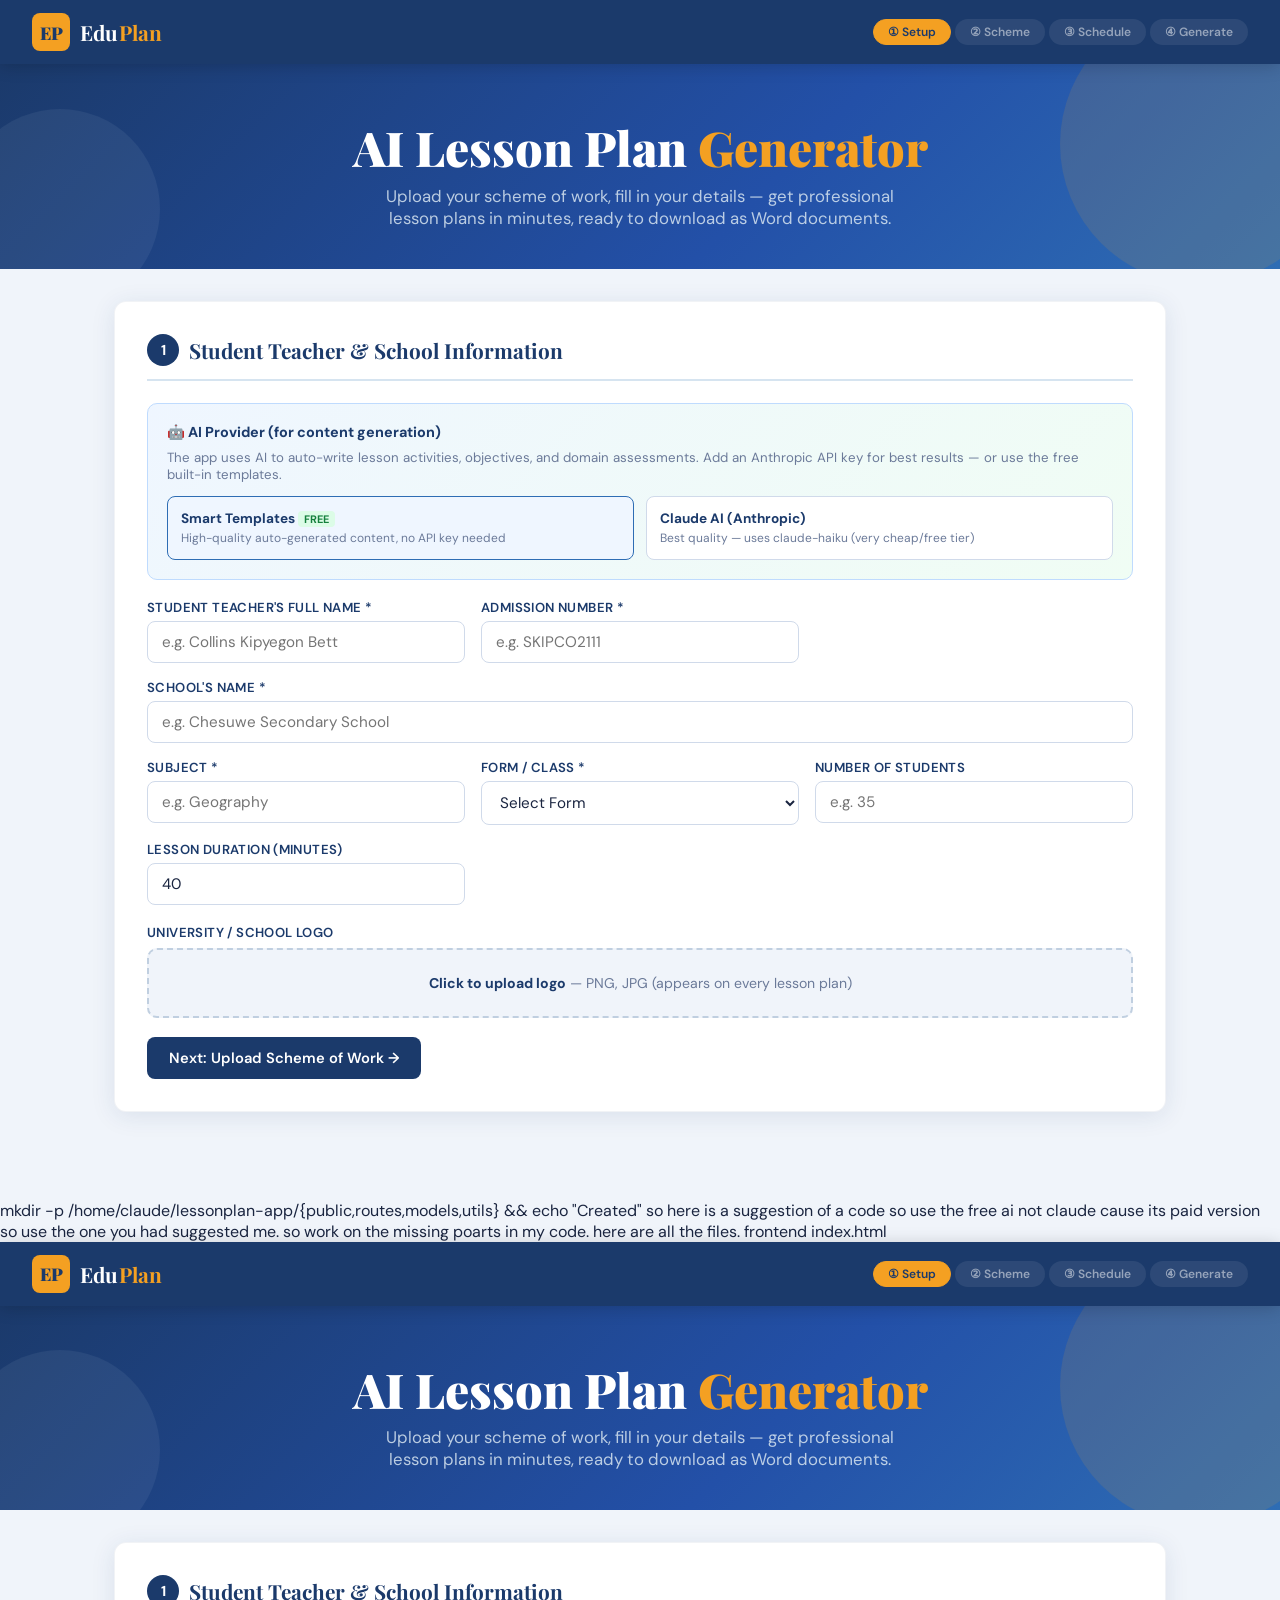
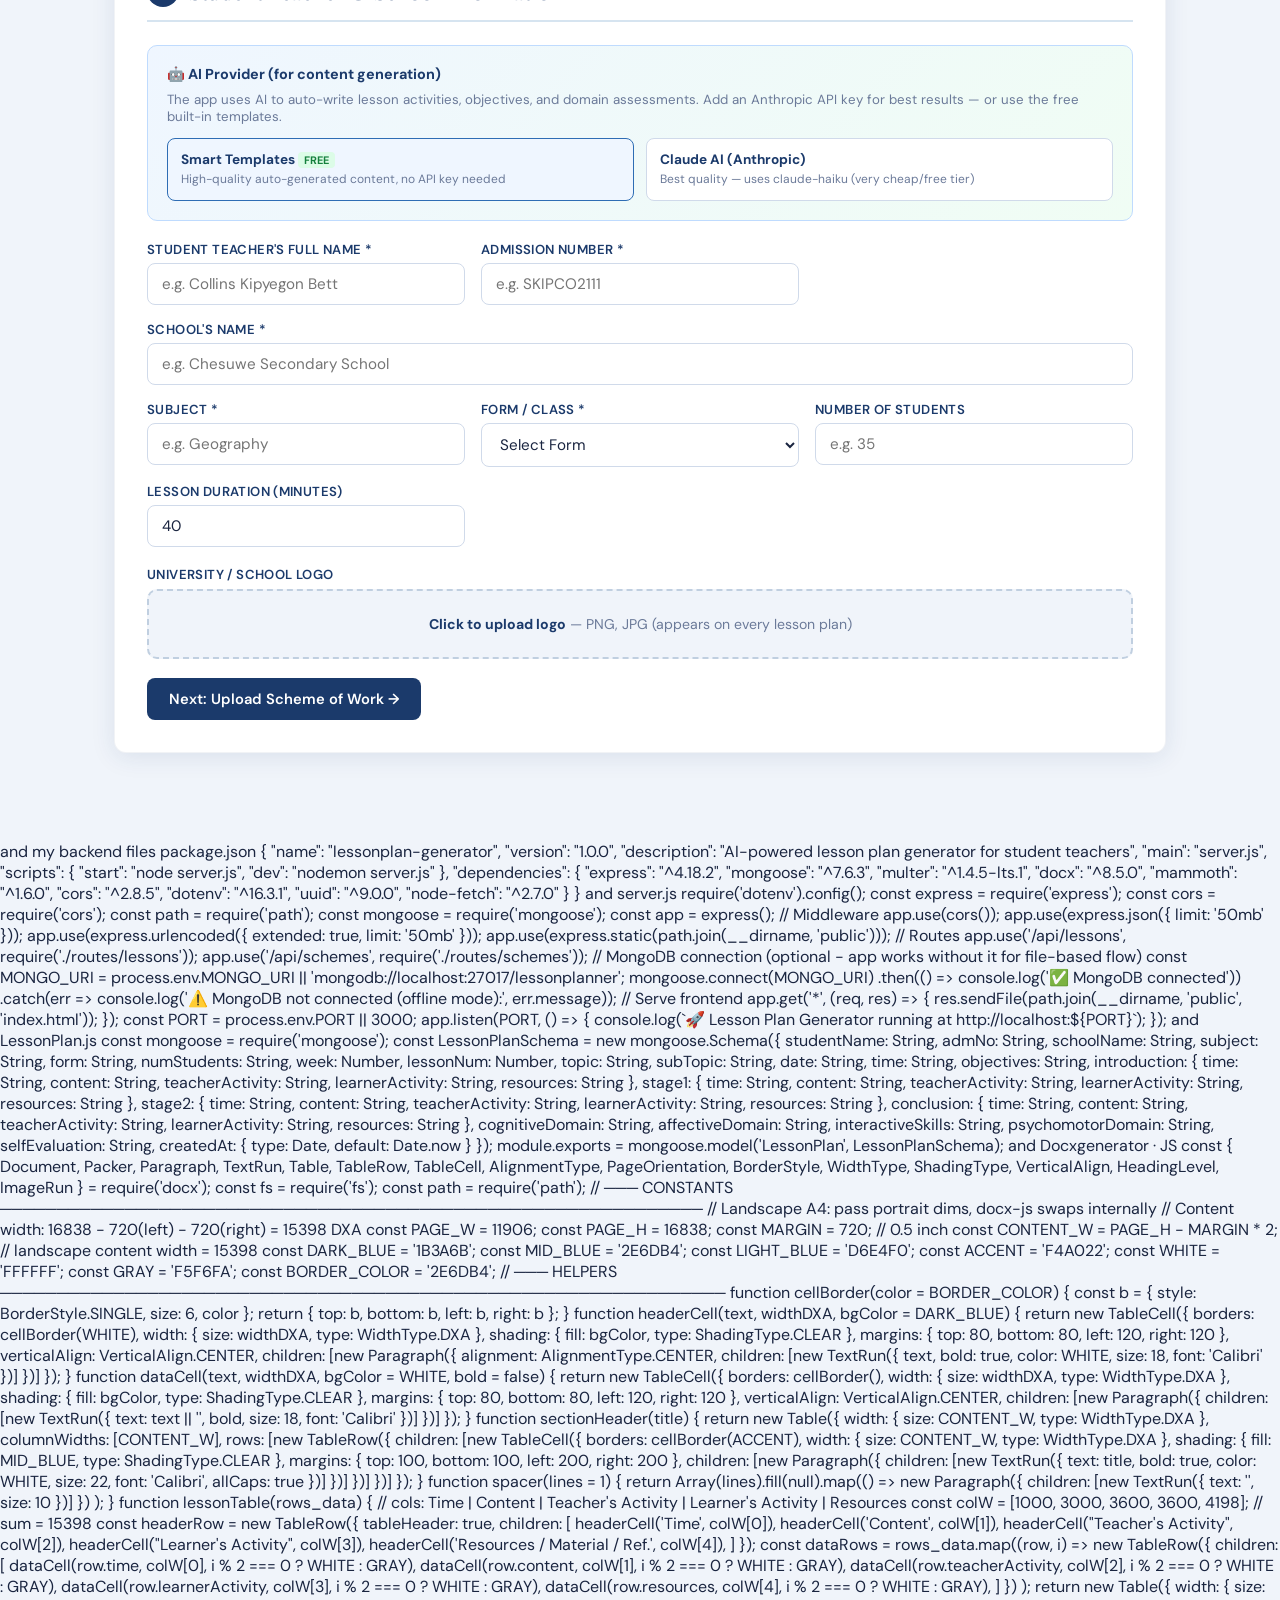
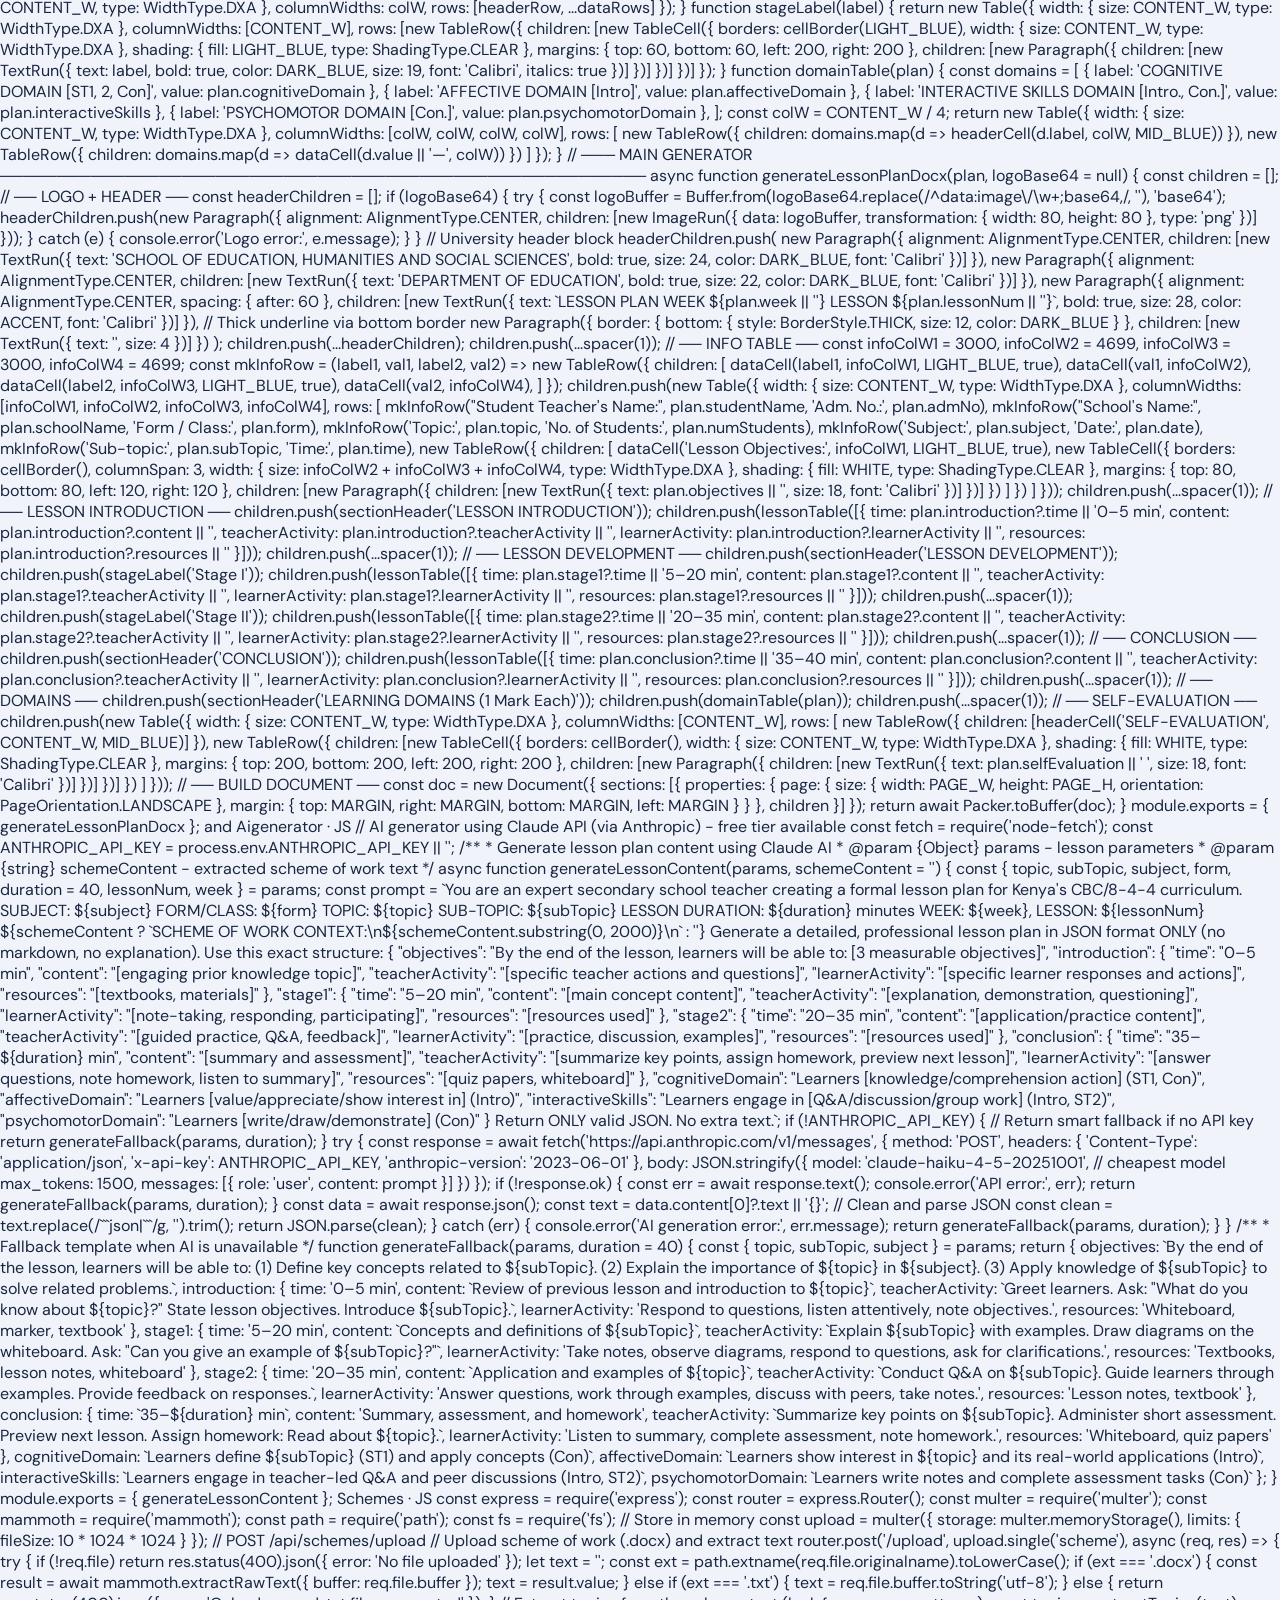
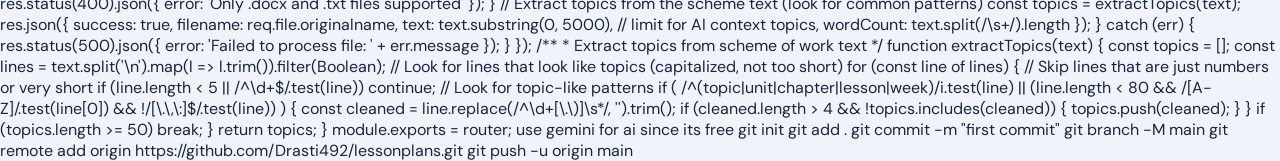
==== trash.html @ 1dc03d54 "first commit" ====
<!DOCTYPE html>
<html lang="en">
<head>
  <meta charset="UTF-8" />
  <meta name="viewport" content="width=device-width, initial-scale=1.0" />
  <title>EduPlan — Lesson Plan Generator</title>
  <link rel="preconnect" href="https://fonts.googleapis.com" />
  <link href="https://fonts.googleapis.com/css2?family=Playfair+Display:wght@700;900&family=DM+Sans:wght@300;400;500;600&display=swap" rel="stylesheet" />
  <style>
    :root {
      --navy: #1B3A6B;
      --blue: #2E6DB4;
      --gold: #F4A022;
      --light: #D6E4F0;
      --bg: #F0F4FA;
      --white: #FFFFFF;
      --text: #1a2540;
      --muted: #6b7a99;
      --success: #16a34a;
      --danger: #dc2626;
      --radius: 12px;
      --shadow: 0 4px 24px rgba(27,58,107,0.10);
    }

    * { margin: 0; padding: 0; box-sizing: border-box; }

    body {
      font-family: 'DM Sans', sans-serif;
      background: var(--bg);
      color: var(--text);
      min-height: 100vh;
    }

    /* ── TOP NAV ── */
    nav {
      background: var(--navy);
      padding: 0 2rem;
      display: flex;
      align-items: center;
      justify-content: space-between;
      height: 64px;
      position: sticky;
      top: 0;
      z-index: 100;
      box-shadow: 0 2px 16px rgba(0,0,0,0.18);
    }
    .nav-brand {
      display: flex;
      align-items: center;
      gap: 10px;
      text-decoration: none;
    }
    .nav-logo {
      width: 38px;
      height: 38px;
      background: var(--gold);
      border-radius: 8px;
      display: flex;
      align-items: center;
      justify-content: center;
      font-family: 'Playfair Display', serif;
      font-weight: 900;
      font-size: 1.1rem;
      color: var(--navy);
    }
    .nav-title {
      font-family: 'Playfair Display', serif;
      font-size: 1.3rem;
      font-weight: 700;
      color: var(--white);
      letter-spacing: 0.01em;
    }
    .nav-title span { color: var(--gold); }
    .nav-steps {
      display: flex;
      gap: 4px;
    }
    .step-pill {
      padding: 4px 14px;
      border-radius: 20px;
      font-size: 0.75rem;
      font-weight: 600;
      background: rgba(255,255,255,0.08);
      color: rgba(255,255,255,0.5);
      cursor: pointer;
      transition: all .2s;
      border: 1.5px solid transparent;
    }
    .step-pill.active { background: var(--gold); color: var(--navy); border-color: var(--gold); }
    .step-pill.done { background: rgba(46,109,180,0.3); color: var(--light); border-color: var(--blue); }

    /* ── HERO ── */
    .hero {
      background: linear-gradient(135deg, var(--navy) 0%, #2350a8 60%, var(--blue) 100%);
      padding: 3.5rem 2rem 2.5rem;
      text-align: center;
      position: relative;
      overflow: hidden;
    }
    .hero::before {
      content: '';
      position: absolute;
      top: -60px; right: -60px;
      width: 280px; height: 280px;
      border-radius: 50%;
      background: rgba(244,160,34,0.12);
    }
    .hero::after {
      content: '';
      position: absolute;
      bottom: -40px; left: -40px;
      width: 200px; height: 200px;
      border-radius: 50%;
      background: rgba(214,228,240,0.07);
    }
    .hero h1 {
      font-family: 'Playfair Display', serif;
      font-size: clamp(2rem, 4vw, 3rem);
      font-weight: 900;
      color: var(--white);
      line-height: 1.15;
      margin-bottom: .6rem;
    }
    .hero h1 span { color: var(--gold); }
    .hero p {
      color: var(--light);
      font-size: 1.05rem;
      max-width: 560px;
      margin: 0 auto;
      opacity: .85;
    }

    /* ── MAIN LAYOUT ── */
    .container {
      max-width: 1100px;
      margin: 0 auto;
      padding: 2rem 1.5rem 4rem;
    }

    /* ── PANELS / STEPS ── */
    .panel {
      background: var(--white);
      border-radius: var(--radius);
      box-shadow: var(--shadow);
      padding: 2rem;
      margin-bottom: 1.5rem;
      border: 1.5px solid rgba(27,58,107,0.06);
      display: none;
    }
    .panel.active { display: block; }

    .panel-title {
      font-family: 'Playfair Display', serif;
      font-size: 1.3rem;
      font-weight: 700;
      color: var(--navy);
      margin-bottom: 1.4rem;
      padding-bottom: 0.8rem;
      border-bottom: 2px solid var(--light);
      display: flex;
      align-items: center;
      gap: 10px;
    }
    .panel-title .num {
      width: 32px; height: 32px;
      background: var(--navy);
      color: var(--white);
      border-radius: 50%;
      display: flex;
      align-items: center;
      justify-content: center;
      font-size: .9rem;
      font-family: 'DM Sans', sans-serif;
      font-weight: 700;
      flex-shrink: 0;
    }

    /* ── FORM GRID ── */
    .form-grid { display: grid; grid-template-columns: repeat(auto-fit, minmax(240px, 1fr)); gap: 1rem; }
    .form-group { display: flex; flex-direction: column; gap: 5px; }
    .form-group.full { grid-column: 1 / -1; }
    label { font-size: .82rem; font-weight: 600; color: var(--navy); letter-spacing: .03em; text-transform: uppercase; }
    input, select, textarea {
      padding: 10px 14px;
      border: 1.5px solid #d0daea;
      border-radius: 8px;
      font-family: 'DM Sans', sans-serif;
      font-size: .95rem;
      color: var(--text);
      background: var(--white);
      transition: border-color .18s, box-shadow .18s;
      outline: none;
    }
    input:focus, select:focus, textarea:focus {
      border-color: var(--blue);
      box-shadow: 0 0 0 3px rgba(46,109,180,0.13);
    }
    textarea { resize: vertical; min-height: 80px; }
    .hint { font-size: .77rem; color: var(--muted); margin-top: 2px; }

    /* ── LOGO UPLOAD ── */
    .logo-upload {
      border: 2px dashed #c0cfe0;
      border-radius: 10px;
      padding: 1.5rem;
      text-align: center;
      cursor: pointer;
      transition: all .2s;
      background: var(--bg);
    }
    .logo-upload:hover { border-color: var(--blue); background: #e8f0fb; }
    .logo-upload input { display: none; }
    .logo-preview {
      max-height: 80px;
      max-width: 200px;
      object-fit: contain;
      display: none;
      margin: 0 auto .5rem;
      border-radius: 6px;
    }
    .logo-upload p { color: var(--muted); font-size: .88rem; }
    .logo-upload strong { color: var(--navy); }

    /* ── SCHEME UPLOAD ── */
    .scheme-zone {
      border: 2px dashed #c0cfe0;
      border-radius: 10px;
      padding: 2rem;
      text-align: center;
      cursor: pointer;
      transition: all .2s;
      background: var(--bg);
      margin-bottom: 1rem;
    }
    .scheme-zone:hover, .scheme-zone.dragover { border-color: var(--blue); background: #e8f0fb; }
    .scheme-zone input { display: none; }
    .scheme-icon { font-size: 2.5rem; margin-bottom: .5rem; }
    .scheme-info {
      background: rgba(46,109,180,.07);
      border-radius: 8px;
      padding: 1rem;
      font-size: .85rem;
      color: var(--navy);
      margin-top: .8rem;
      display: none;
    }
    .scheme-info.show { display: block; }

    /* ── TOPIC ROWS ── */
    #topics-container { display: flex; flex-direction: column; gap: .6rem; margin-top: .8rem; }
    .topic-row {
      display: grid;
      grid-template-columns: 40px 1fr 1fr auto;
      gap: .6rem;
      align-items: center;
    }
    .week-badge {
      background: var(--navy);
      color: var(--white);
      border-radius: 6px;
      font-size: .75rem;
      font-weight: 700;
      padding: 4px 6px;
      text-align: center;
    }
    .remove-btn {
      background: none;
      border: none;
      color: var(--danger);
      cursor: pointer;
      font-size: 1.1rem;
      padding: 4px 8px;
      border-radius: 6px;
      transition: background .15s;
    }
    .remove-btn:hover { background: #fee2e2; }

    /* ── BUTTONS ── */
    .btn {
      display: inline-flex;
      align-items: center;
      gap: 8px;
      padding: 11px 22px;
      border-radius: 8px;
      font-family: 'DM Sans', sans-serif;
      font-weight: 600;
      font-size: .92rem;
      cursor: pointer;
      border: none;
      transition: all .18s;
      text-decoration: none;
    }
    .btn-primary {
      background: var(--navy);
      color: var(--white);
    }
    .btn-primary:hover { background: #14305a; transform: translateY(-1px); box-shadow: 0 4px 14px rgba(27,58,107,.25); }
    .btn-gold {
      background: var(--gold);
      color: var(--navy);
    }
    .btn-gold:hover { background: #e08e0a; transform: translateY(-1px); }
    .btn-outline {
      background: transparent;
      color: var(--navy);
      border: 1.5px solid var(--navy);
    }
    .btn-outline:hover { background: var(--light); }
    .btn-sm { padding: 7px 14px; font-size: .82rem; }
    .btn-group { display: flex; gap: .7rem; flex-wrap: wrap; margin-top: 1.2rem; }
    .btn:disabled { opacity: .5; cursor: not-allowed; transform: none !important; }

    /* ── PROGRESS / STATUS ── */
    .status-bar {
      background: var(--light);
      border-radius: 8px;
      padding: 1rem 1.2rem;
      margin: 1rem 0;
      display: none;
      align-items: center;
      gap: 12px;
    }
    .status-bar.show { display: flex; }
    .spinner {
      width: 22px; height: 22px;
      border: 3px solid rgba(27,58,107,.2);
      border-top-color: var(--navy);
      border-radius: 50%;
      animation: spin .7s linear infinite;
    }
    @keyframes spin { to { transform: rotate(360deg); } }
    .status-text { font-size: .9rem; color: var(--navy); font-weight: 500; }
    .progress-bar {
      height: 4px;
      background: #d0daea;
      border-radius: 2px;
      overflow: hidden;
      margin-top: 6px;
    }
    .progress-fill {
      height: 100%;
      background: linear-gradient(90deg, var(--blue), var(--gold));
      border-radius: 2px;
      transition: width .3s ease;
      width: 0%;
    }

    /* ── PLAN CARDS ── */
    #plans-grid {
      display: grid;
      grid-template-columns: repeat(auto-fill, minmax(300px, 1fr));
      gap: 1.2rem;
      margin-top: 1.5rem;
    }
    .plan-card {
      background: var(--white);
      border-radius: var(--radius);
      border: 1.5px solid #dbe6f5;
      padding: 1.3rem;
      box-shadow: 0 2px 12px rgba(27,58,107,.07);
      transition: all .2s;
      animation: fadeUp .4s ease forwards;
    }
    @keyframes fadeUp {
      from { opacity: 0; transform: translateY(12px); }
      to { opacity: 1; transform: translateY(0); }
    }
    .plan-card:hover { box-shadow: 0 6px 24px rgba(27,58,107,.13); transform: translateY(-2px); }
    .plan-card-header {
      display: flex;
      align-items: center;
      gap: 10px;
      margin-bottom: .8rem;
    }
    .plan-badge {
      background: var(--navy);
      color: var(--white);
      border-radius: 6px;
      padding: 4px 10px;
      font-size: .72rem;
      font-weight: 700;
      white-space: nowrap;
    }
    .plan-topic { font-weight: 600; font-size: .95rem; color: var(--navy); flex: 1; }
    .plan-meta { font-size: .8rem; color: var(--muted); margin-bottom: .8rem; line-height: 1.6; }
    .plan-actions { display: flex; gap: .5rem; }
    .card-preview {
      font-size: .78rem;
      color: var(--muted);
      background: var(--bg);
      border-radius: 6px;
      padding: .6rem .8rem;
      margin-bottom: .8rem;
      line-height: 1.5;
      border-left: 3px solid var(--blue);
    }

    /* ── EDIT MODAL ── */
    .modal-overlay {
      position: fixed;
      inset: 0;
      background: rgba(0,0,0,0.45);
      z-index: 1000;
      display: none;
      align-items: center;
      justify-content: center;
      padding: 1rem;
    }
    .modal-overlay.show { display: flex; }
    .modal {
      background: var(--white);
      border-radius: 16px;
      padding: 2rem;
      width: 100%;
      max-width: 750px;
      max-height: 90vh;
      overflow-y: auto;
      box-shadow: 0 20px 60px rgba(0,0,0,.2);
    }
    .modal-header {
      display: flex;
      justify-content: space-between;
      align-items: center;
      margin-bottom: 1.5rem;
    }
    .modal-title {
      font-family: 'Playfair Display', serif;
      font-size: 1.2rem;
      color: var(--navy);
      font-weight: 700;
    }
    .modal-close {
      background: none;
      border: none;
      font-size: 1.4rem;
      cursor: pointer;
      color: var(--muted);
      padding: 4px 8px;
      border-radius: 6px;
    }
    .modal-close:hover { background: var(--bg); color: var(--text); }

    /* ── SECTION BLOCK in modal ── */
    .section-block {
      background: var(--bg);
      border-radius: 10px;
      padding: 1rem;
      margin-bottom: 1rem;
      border-left: 4px solid var(--blue);
    }
    .section-block h4 {
      font-size: .82rem;
      font-weight: 700;
      color: var(--navy);
      text-transform: uppercase;
      letter-spacing: .05em;
      margin-bottom: .8rem;
    }

    /* ── ALERT ── */
    .alert {
      padding: .85rem 1.2rem;
      border-radius: 8px;
      font-size: .88rem;
      margin-bottom: 1rem;
      display: flex;
      gap: 10px;
      align-items: flex-start;
    }
    .alert-info { background: #eff6ff; color: #1e40af; border: 1px solid #bfdbfe; }
    .alert-success { background: #f0fdf4; color: #15803d; border: 1px solid #bbf7d0; }
    .alert-warn { background: #fffbeb; color: #92400e; border: 1px solid #fde68a; }

    /* ── TABS ── */
    .week-tabs { display: flex; gap: 6px; flex-wrap: wrap; margin-bottom: 1rem; }
    .week-tab {
      padding: 5px 14px;
      border-radius: 20px;
      font-size: .8rem;
      font-weight: 600;
      cursor: pointer;
      border: 1.5px solid #d0daea;
      background: var(--white);
      color: var(--muted);
      transition: all .15s;
    }
    .week-tab.active { background: var(--navy); color: var(--white); border-color: var(--navy); }

    /* ── API KEY SECTION ── */
    .api-section {
      background: linear-gradient(135deg, #eff6ff, #f0fdf4);
      border: 1.5px solid #bfdbfe;
      border-radius: 10px;
      padding: 1.2rem;
      margin-bottom: 1.2rem;
    }
    .api-section h4 { font-size: .9rem; font-weight: 700; color: var(--navy); margin-bottom: .5rem; }
    .api-options { display: flex; gap: .8rem; flex-wrap: wrap; margin-top: .8rem; }
    .api-opt {
      flex: 1;
      min-width: 200px;
      padding: .8rem;
      border-radius: 8px;
      border: 1.5px solid #d0daea;
      background: var(--white);
      cursor: pointer;
      transition: all .15s;
    }
    .api-opt:hover, .api-opt.selected { border-color: var(--blue); background: #eff6ff; }
    .api-opt h5 { font-size: .85rem; font-weight: 700; color: var(--navy); margin-bottom: 3px; }
    .api-opt p { font-size: .75rem; color: var(--muted); }
    .free-badge { background: #dcfce7; color: #15803d; border-radius: 4px; padding: 1px 6px; font-size: .68rem; font-weight: 700; }

    @media (max-width: 600px) {
      .topic-row { grid-template-columns: 36px 1fr; }
      .topic-row input:last-of-type { grid-column: 1 / -1; }
    }
  </style>
</head>
<body>

<!-- NAV -->
<nav>
  <a class="nav-brand" href="#">
    <div class="nav-logo">EP</div>
    <span class="nav-title">Edu<span>Plan</span></span>
  </a>
  <div class="nav-steps">
    <div class="step-pill active" id="pill-1" onclick="goTo(1)">① Setup</div>
    <div class="step-pill" id="pill-2" onclick="goTo(2)">② Scheme</div>
    <div class="step-pill" id="pill-3" onclick="goTo(3)">③ Schedule</div>
    <div class="step-pill" id="pill-4" onclick="goTo(4)">④ Generate</div>
  </div>
</nav>

<!-- HERO -->
<div class="hero">
  <h1>AI Lesson Plan <span>Generator</span></h1>
  <p>Upload your scheme of work, fill in your details — get professional lesson plans in minutes, ready to download as Word documents.</p>
</div>

<div class="container">

  <!-- ═══════ STEP 1: PERSONAL + SCHOOL INFO ═══════ -->
  <div class="panel active" id="step-1">
    <div class="panel-title"><span class="num">1</span> Student Teacher & School Information</div>

    <div class="api-section">
      <h4>🤖 AI Provider (for content generation)</h4>
      <p style="font-size:.83rem;color:var(--muted);margin-bottom:.5rem;">
        The app uses AI to auto-write lesson activities, objectives, and domain assessments.
        Add an Anthropic API key for best results — or use the free built-in templates.
      </p>
      <div class="api-options">
        <div class="api-opt selected" id="opt-template" onclick="selectApi('template')">
          <h5>Smart Templates <span class="free-badge">FREE</span></h5>
          <p>High-quality auto-generated content, no API key needed</p>
        </div>
        <div class="api-opt" id="opt-claude" onclick="selectApi('claude')">
          <h5>Claude AI (Anthropic)</h5>
          <p>Best quality — uses claude-haiku (very cheap/free tier)</p>
        </div>
      </div>
      <div id="api-key-input" style="display:none;margin-top:.8rem;">
        <label>Anthropic API Key</label>
        <input type="password" id="apiKey" placeholder="sk-ant-..." />
        <p class="hint">Get a free key at console.anthropic.com — Haiku model costs ~$0.0003 per lesson plan</p>
      </div>
    </div>

    <div class="form-grid">
      <div class="form-group">
        <label>Student Teacher's Full Name *</label>
        <input type="text" id="studentName" placeholder="e.g. Collins Kipyegon Bett" />
      </div>
      <div class="form-group">
        <label>Admission Number *</label>
        <input type="text" id="admNo" placeholder="e.g. SKIPCO2111" />
      </div>
      <div class="form-group full">
        <label>School's Name *</label>
        <input type="text" id="schoolName" placeholder="e.g. Chesuwe Secondary School" />
      </div>
      <div class="form-group">
        <label>Subject *</label>
        <input type="text" id="subject" placeholder="e.g. Geography" />
      </div>
      <div class="form-group">
        <label>Form / Class *</label>
        <select id="form">
          <option value="">Select Form</option>
          <option>Form 1</option>
          <option>Form 2</option>
          <option>Form 3</option>
          <option>Form 4</option>
        </select>
      </div>
      <div class="form-group">
        <label>Number of Students</label>
        <input type="number" id="numStudents" placeholder="e.g. 35" min="1" max="100" />
      </div>
      <div class="form-group">
        <label>Lesson Duration (minutes)</label>
        <input type="number" id="duration" value="40" min="20" max="120" />
      </div>
    </div>

    <!-- Logo upload -->
    <div style="margin-top:1.2rem;">
      <label style="display:block;margin-bottom:.4rem;">University / School Logo</label>
      <div class="logo-upload" onclick="document.getElementById('logoInput').click()">
        <input type="file" id="logoInput" accept="image/*" onchange="previewLogo(this)" />
        <img id="logoPreview" class="logo-preview" src="" alt="Logo" />
        <p><strong>Click to upload logo</strong> — PNG, JPG (appears on every lesson plan)</p>
      </div>
    </div>

    <div class="btn-group">
      <button class="btn btn-primary" onclick="goTo(2)">Next: Upload Scheme of Work →</button>
    </div>
  </div>

  <!-- ═══════ STEP 2: SCHEME OF WORK ═══════ -->
  <div class="panel" id="step-2">
    <div class="panel-title"><span class="num">2</span> Upload Scheme of Work</div>

    <div class="alert alert-info">
      📄 Upload your scheme of work (.docx or .txt). The AI will use it to generate contextually accurate lesson content matching your curriculum.
    </div>

    <div class="scheme-zone" id="dropZone"
         onclick="document.getElementById('schemeInput').click()"
         ondragover="dragOver(event)"
         ondragleave="dragLeave(event)"
         ondrop="dropFile(event)">
      <input type="file" id="schemeInput" accept=".docx,.txt" onchange="uploadScheme(this.files[0])" />
      <div class="scheme-icon">📋</div>
      <p><strong>Click to upload</strong> or drag &amp; drop your Scheme of Work</p>
      <p style="font-size:.8rem;color:var(--muted);margin-top:4px;">Supports .docx and .txt files</p>
    </div>

    <div class="scheme-info" id="schemeInfo">
      <strong>✅ Scheme loaded:</strong> <span id="schemeFilename"></span>
      <span id="schemeWordCount"></span>
    </div>

    <div class="form-group full" style="margin-top:.8rem;">
      <label>Or paste scheme content directly</label>
      <textarea id="schemePasted" rows="5" placeholder="Paste your scheme of work text here (topics, subtopics, objectives)..."></textarea>
    </div>

    <div class="btn-group">
      <button class="btn btn-outline" onclick="goTo(1)">← Back</button>
      <button class="btn btn-primary" onclick="goTo(3)">Next: Set Schedule →</button>
    </div>
  </div>

  <!-- ═══════ STEP 3: SCHEDULE ═══════ -->
  <div class="panel" id="step-3">
    <div class="panel-title"><span class="num">3</span> Lesson Schedule & Topics</div>

    <div class="form-grid">
      <div class="form-group">
        <label>Start Week *</label>
        <input type="number" id="startWeek" value="1" min="1" max="52" />
      </div>
      <div class="form-group">
        <label>End Week *</label>
        <input type="number" id="endWeek" value="3" min="1" max="52" />
      </div>
      <div class="form-group">
        <label>Lessons per Week *</label>
        <input type="number" id="lessonsPerWeek" value="2" min="1" max="7" onchange="buildTopicRows()" />
      </div>
    </div>

    <div style="margin:1rem 0;display:flex;gap:.7rem;align-items:center;flex-wrap:wrap;">
      <button class="btn btn-outline btn-sm" onclick="buildTopicRows()">🔄 Rebuild Topic List</button>
      <span class="hint">Fill topic & sub-topic for each lesson below</span>
    </div>

    <div id="topics-container"></div>

    <!-- Time slots per lesson -->
    <div style="margin-top:1.2rem;">
      <label style="display:block;margin-bottom:.6rem;">Class Times (one per lesson slot per day)</label>
      <div class="form-grid" id="time-slots">
        <div class="form-group">
          <label>Lesson 1 Time</label>
          <input type="text" class="time-input" placeholder="e.g. 8:00-8:40" />
        </div>
        <div class="form-group">
          <label>Lesson 2 Time</label>
          <input type="text" class="time-input" placeholder="e.g. 10:00-10:40" />
        </div>
      </div>
    </div>

    <div class="btn-group">
      <button class="btn btn-outline" onclick="goTo(2)">← Back</button>
      <button class="btn btn-primary" onclick="goTo(4)">Next: Generate Plans →</button>
    </div>
  </div>

  <!-- ═══════ STEP 4: GENERATE ═══════ -->
  <div class="panel" id="step-4">
    <div class="panel-title"><span class="num">4</span> Generate & Download Lesson Plans</div>

    <div class="alert alert-warn" id="summary-alert">
      Review your settings below then click Generate.
    </div>

    <div id="gen-summary" style="margin-bottom:1.2rem;font-size:.88rem;color:var(--muted);line-height:1.8;"></div>

    <div class="status-bar" id="statusBar">
      <div class="spinner"></div>
      <div>
        <div class="status-text" id="statusText">Generating lesson plans…</div>
        <div class="progress-bar"><div class="progress-fill" id="progressFill"></div></div>
      </div>
    </div>

    <div class="btn-group">
      <button class="btn btn-outline" onclick="goTo(3)">← Back</button>
      <button class="btn btn-gold" id="genBtn" onclick="generateAll()">⚡ Generate All Lesson Plans</button>
    </div>

    <!-- WEEK TABS -->
    <div class="week-tabs" id="weekTabs" style="margin-top:1.5rem;"></div>

    <!-- PLANS GRID -->
    <div id="plans-grid"></div>
  </div>

</div><!-- /container -->

<!-- ═══════ EDIT MODAL ═══════ -->
<div class="modal-overlay" id="editModal">
  <div class="modal">
    <div class="modal-header">
      <div class="modal-title">✏️ Edit Lesson Plan</div>
      <button class="modal-close" onclick="closeModal()">✕</button>
    </div>
    <div id="modal-body"></div>
    <div class="btn-group">
      <button class="btn btn-primary" onclick="saveEdit()">💾 Save Changes</button>
      <button class="btn btn-outline" onclick="closeModal()">Cancel</button>
    </div>
  </div>
</div>

<script>
// ═══════════════════════════════════════════════════════
//  APP STATE
// ═══════════════════════════════════════════════════════
const state = {
  step: 1,
  logoBase64: null,
  schemeText: '',
  plans: [],
  apiMode: 'template',
  editIdx: null
};

// ═══════════════════════════════════════════════════════
//  NAVIGATION
// ═══════════════════════════════════════════════════════
function goTo(n) {
  document.querySelectorAll('.panel').forEach(p => p.classList.remove('active'));
  document.getElementById(`step-${n}`).classList.add('active');
  document.querySelectorAll('.step-pill').forEach((p, i) => {
    p.classList.remove('active', 'done');
    if (i + 1 === n) p.classList.add('active');
    else if (i + 1 < n) p.classList.add('done');
  });
  state.step = n;
  if (n === 4) buildSummary();
  window.scrollTo({ top: 0, behavior: 'smooth' });
}

// ═══════════════════════════════════════════════════════
//  API SELECTION
// ═══════════════════════════════════════════════════════
function selectApi(mode) {
  state.apiMode = mode;
  document.querySelectorAll('.api-opt').forEach(o => o.classList.remove('selected'));
  document.getElementById(`opt-${mode}`).classList.add('selected');
  document.getElementById('api-key-input').style.display = mode === 'claude' ? 'block' : 'none';
}

// ═══════════════════════════════════════════════════════
//  LOGO PREVIEW
// ═══════════════════════════════════════════════════════
function previewLogo(input) {
  const file = input.files[0];
  if (!file) return;
  const reader = new FileReader();
  reader.onload = e => {
    state.logoBase64 = e.target.result;
    const img = document.getElementById('logoPreview');
    img.src = e.target.result;
    img.style.display = 'block';
  };
  reader.readAsDataURL(file);
}

// ═══════════════════════════════════════════════════════
//  SCHEME UPLOAD
// ═══════════════════════════════════════════════════════
function dragOver(e) { e.preventDefault(); document.getElementById('dropZone').classList.add('dragover'); }
function dragLeave(e) { document.getElementById('dropZone').classList.remove('dragover'); }
function dropFile(e) {
  e.preventDefault();
  document.getElementById('dropZone').classList.remove('dragover');
  const file = e.dataTransfer.files[0];
  if (file) uploadScheme(file);
}

async function uploadScheme(file) {
  if (!file) return;
  const formData = new FormData();
  formData.append('scheme', file);
  try {
    const res = await fetch('/api/schemes/upload', { method: 'POST', body: formData });
    const data = await res.json();
    if (data.success) {
      state.schemeText = data.text;
      document.getElementById('schemeInfo').classList.add('show');
      document.getElementById('schemeFilename').textContent = data.filename;
      document.getElementById('schemeWordCount').textContent = ` (${data.wordCount} words)`;
      if (data.topics?.length) {
        document.getElementById('schemePasted').value = data.text.substring(0, 1000);
      }
    }
  } catch (err) {
    alert('Upload failed. Check server connection.');
  }
}

// ═══════════════════════════════════════════════════════
//  TOPIC ROWS
// ═══════════════════════════════════════════════════════
function buildTopicRows() {
  const start = parseInt(document.getElementById('startWeek').value) || 1;
  const end = parseInt(document.getElementById('endWeek').value) || 3;
  const perWeek = parseInt(document.getElementById('lessonsPerWeek').value) || 2;
  const container = document.getElementById('topics-container');
  container.innerHTML = '';

  // Update time slots
  const timeSlots = document.getElementById('time-slots');
  timeSlots.innerHTML = '';
  for (let i = 1; i <= perWeek; i++) {
    timeSlots.innerHTML += `<div class="form-group"><label>Lesson ${i} Time</label><input type="text" class="time-input" placeholder="e.g. ${8+i}:00-${8+i}:40" /></div>`;
  }

  let rowNum = 0;
  for (let w = start; w <= end; w++) {
    for (let l = 1; l <= perWeek; l++) {
      rowNum++;
      const row = document.createElement('div');
      row.className = 'topic-row';
      row.dataset.week = w;
      row.dataset.lesson = l;
      row.innerHTML = `
        <div class="week-badge">W${w}L${l}</div>
        <input type="text" placeholder="Topic (e.g. Intrusive Features)" class="topic-input" />
        <input type="text" placeholder="Sub-topic (e.g. Sills, Dykes)" class="subtopic-input" />
        <button class="remove-btn" onclick="this.parentElement.remove()">✕</button>
      `;
      container.appendChild(row);
    }
  }
}

// init
buildTopicRows();

// ═══════════════════════════════════════════════════════
//  SUMMARY
// ═══════════════════════════════════════════════════════
function buildSummary() {
  const rows = document.querySelectorAll('.topic-row');
  const name = document.getElementById('studentName').value || '—';
  const subject = document.getElementById('subject').value || '—';
  const form = document.getElementById('form').value || '—';
  document.getElementById('gen-summary').innerHTML = `
    <strong>Student:</strong> ${name} &nbsp;|&nbsp;
    <strong>Subject:</strong> ${subject} &nbsp;|&nbsp;
    <strong>Form:</strong> ${form} &nbsp;|&nbsp;
    <strong>Lessons to generate:</strong> ${rows.length}
  `;
}

// ═══════════════════════════════════════════════════════
//  GENERATE ALL
// ═══════════════════════════════════════════════════════
async function generateAll() {
  const rows = document.querySelectorAll('.topic-row');
  if (!rows.length) { alert('No lessons to generate. Please set schedule in Step 3.'); return; }

  const btn = document.getElementById('genBtn');
  btn.disabled = true;
  document.getElementById('statusBar').classList.add('show');
  document.getElementById('plans-grid').innerHTML = '';
  document.getElementById('weekTabs').innerHTML = '';
  state.plans = [];

  const studentName = document.getElementById('studentName').value;
  const admNo = document.getElementById('admNo').value;
  const schoolName = document.getElementById('schoolName').value;
  const subject = document.getElementById('subject').value;
  const form = document.getElementById('form').value;
  const numStudents = document.getElementById('numStudents').value;
  const duration = document.getElementById('duration').value || 40;
  const schemeContent = state.schemeText || document.getElementById('schemePasted').value;
  const times = [...document.querySelectorAll('.time-input')].map(i => i.value);
  const apiKey = document.getElementById('apiKey')?.value || '';

  let done = 0;
  for (const row of rows) {
    const week = row.dataset.week;
    const lessonNum = row.dataset.lesson;
    const topic = row.querySelector('.topic-input').value || subject;
    const subTopic = row.querySelector('.subtopic-input').value || topic;
    const time = times[(parseInt(lessonNum) - 1)] || '';

    updateStatus(`Generating Week ${week} Lesson ${lessonNum}…`, (done / rows.length) * 100);

    try {
      const res = await fetch('/api/lessons/generate', {
        method: 'POST',
        headers: { 'Content-Type': 'application/json' },
        body: JSON.stringify({
          studentName, admNo, schoolName, subject, form, numStudents,
          topic, subTopic, date: '', time,
          week: parseInt(week), lessonNum: parseInt(lessonNum),
          duration: parseInt(duration),
          schemeContent,
          logoBase64: state.logoBase64,
          apiKey,
          useAI: state.apiMode === 'claude'
        })
      });
      const data = await res.json();
      if (data.success) {
        state.plans.push(data.plan);
        renderPlanCard(data.plan, state.plans.length - 1);
      }
    } catch (err) {
      console.error(err);
    }
    done++;
  }

  updateStatus('All lesson plans generated!', 100);
  setTimeout(() => document.getElementById('statusBar').classList.remove('show'), 2000);
  btn.disabled = false;
  buildWeekTabs();
}

function updateStatus(text, pct) {
  document.getElementById('statusText').textContent = text;
  document.getElementById('progressFill').style.width = pct + '%';
}

// ═══════════════════════════════════════════════════════
//  RENDER CARDS
// ═══════════════════════════════════════════════════════
function renderPlanCard(plan, idx) {
  const grid = document.getElementById('plans-grid');
  const card = document.createElement('div');
  card.className = 'plan-card';
  card.dataset.week = plan.week;
  card.innerHTML = `
    <div class="plan-card-header">
      <span class="plan-badge">Wk ${plan.week} · L${plan.lessonNum}</span>
      <span class="plan-topic">${plan.topic || 'Untitled'}</span>
    </div>
    <div class="plan-meta">
      📚 ${plan.subject || '—'} &nbsp;·&nbsp; ${plan.form || '—'}<br/>
      📝 ${plan.subTopic || '—'}
    </div>
    <div class="card-preview">${(plan.objectives || '').substring(0, 100)}…</div>
    <div class="plan-actions">
      <button class="btn btn-sm btn-primary" onclick="downloadPlan(${idx})">⬇ Download .docx</button>
      <button class="btn btn-sm btn-outline" onclick="openEdit(${idx})">✏ Edit</button>
    </div>
  `;
  grid.appendChild(card);
}

// ═══════════════════════════════════════════════════════
//  WEEK TABS FILTER
// ═══════════════════════════════════════════════════════
function buildWeekTabs() {
  const weeks = [...new Set(state.plans.map(p => p.week))].sort((a,b)=>a-b);
  const tabs = document.getElementById('weekTabs');
  tabs.innerHTML = `<div class="week-tab active" onclick="filterWeek('all',this)">All Weeks</div>`;
  weeks.forEach(w => {
    tabs.innerHTML += `<div class="week-tab" onclick="filterWeek(${w},this)">Week ${w}</div>`;
  });
}

function filterWeek(week, el) {
  document.querySelectorAll('.week-tab').forEach(t => t.classList.remove('active'));
  el.classList.add('active');
  document.querySelectorAll('.plan-card').forEach(card => {
    card.style.display = (week === 'all' || card.dataset.week == week) ? 'block' : 'none';
  });
}

// ═══════════════════════════════════════════════════════
//  DOWNLOAD
// ═══════════════════════════════════════════════════════
async function downloadPlan(idx) {
  const plan = state.plans[idx];
  const btn = document.querySelectorAll('.plan-card')[idx].querySelector('.btn-primary');
  btn.textContent = '⏳ Preparing…';
  btn.disabled = true;

  try {
    const res = await fetch('/api/lessons/download', {
      method: 'POST',
      headers: { 'Content-Type': 'application/json' },
      body: JSON.stringify({ plan, logoBase64: state.logoBase64 })
    });

    if (!res.ok) throw new Error('Server error');
    const blob = await res.blob();
    const url = URL.createObjectURL(blob);
    const a = document.createElement('a');
    a.href = url;
    a.download = `LessonPlan_Week${plan.week}_Lesson${plan.lessonNum}_${(plan.subject||'').replace(/\s/g,'_')}.docx`;
    a.click();
    URL.revokeObjectURL(url);
    btn.textContent = '✅ Downloaded';
    setTimeout(() => { btn.textContent = '⬇ Download .docx'; btn.disabled = false; }, 2000);
  } catch (err) {
    btn.textContent = '❌ Error';
    btn.disabled = false;
    alert('Download failed: ' + err.message);
  }
}

// ═══════════════════════════════════════════════════════
//  EDIT MODAL
// ═══════════════════════════════════════════════════════
function openEdit(idx) {
  state.editIdx = idx;
  const p = state.plans[idx];
  const s = (id, val) => `<div class="form-group"><label>${id}</label><textarea rows="2" id="edit-${id.replace(/\s/g,'_')}">${val||''}</textarea></div>`;

  document.getElementById('modal-body').innerHTML = `
    <div class="form-grid">
      <div class="form-group"><label>Topic</label><input id="edit-topic" value="${p.topic||''}" /></div>
      <div class="form-group"><label>Sub-topic</label><input id="edit-subtopic" value="${p.subTopic||''}" /></div>
      <div class="form-group"><label>Date</label><input id="edit-date" value="${p.date||''}" /></div>
      <div class="form-group"><label>Time</label><input id="edit-time" value="${p.time||''}" /></div>
      <div class="form-group full"><label>Objectives</label><textarea id="edit-objectives" rows="2">${p.objectives||''}</textarea></div>
    </div>
    <div class="section-block">
      <h4>Introduction</h4>
      <div class="form-grid">
        <div class="form-group"><label>Time</label><input id="edit-intro-time" value="${p.introduction?.time||''}" /></div>
        <div class="form-group full"><label>Content</label><textarea rows="2" id="edit-intro-content">${p.introduction?.content||''}</textarea></div>
        <div class="form-group"><label>Teacher Activity</label><textarea rows="2" id="edit-intro-teacher">${p.introduction?.teacherActivity||''}</textarea></div>
        <div class="form-group"><label>Learner Activity</label><textarea rows="2" id="edit-intro-learner">${p.introduction?.learnerActivity||''}</textarea></div>
        <div class="form-group full"><label>Resources</label><input id="edit-intro-resources" value="${p.introduction?.resources||''}" /></div>
      </div>
    </div>
    <div class="section-block">
      <h4>Stage I</h4>
      <div class="form-grid">
        <div class="form-group"><label>Time</label><input id="edit-s1-time" value="${p.stage1?.time||''}" /></div>
        <div class="form-group full"><label>Content</label><textarea rows="2" id="edit-s1-content">${p.stage1?.content||''}</textarea></div>
        <div class="form-group"><label>Teacher Activity</label><textarea rows="2" id="edit-s1-teacher">${p.stage1?.teacherActivity||''}</textarea></div>
        <div class="form-group"><label>Learner Activity</label><textarea rows="2" id="edit-s1-learner">${p.stage1?.learnerActivity||''}</textarea></div>
        <div class="form-group full"><label>Resources</label><input id="edit-s1-resources" value="${p.stage1?.resources||''}" /></div>
      </div>
    </div>
    <div class="section-block">
      <h4>Stage II</h4>
      <div class="form-grid">
        <div class="form-group"><label>Time</label><input id="edit-s2-time" value="${p.stage2?.time||''}" /></div>
        <div class="form-group full"><label>Content</label><textarea rows="2" id="edit-s2-content">${p.stage2?.content||''}</textarea></div>
        <div class="form-group"><label>Teacher Activity</label><textarea rows="2" id="edit-s2-teacher">${p.stage2?.teacherActivity||''}</textarea></div>
        <div class="form-group"><label>Learner Activity</label><textarea rows="2" id="edit-s2-learner">${p.stage2?.learnerActivity||''}</textarea></div>
        <div class="form-group full"><label>Resources</label><input id="edit-s2-resources" value="${p.stage2?.resources||''}" /></div>
      </div>
    </div>
    <div class="section-block">
      <h4>Conclusion</h4>
      <div class="form-grid">
        <div class="form-group"><label>Time</label><input id="edit-con-time" value="${p.conclusion?.time||''}" /></div>
        <div class="form-group full"><label>Content</label><textarea rows="2" id="edit-con-content">${p.conclusion?.content||''}</textarea></div>
        <div class="form-group"><label>Teacher Activity</label><textarea rows="2" id="edit-con-teacher">${p.conclusion?.teacherActivity||''}</textarea></div>
        <div class="form-group"><label>Learner Activity</label><textarea rows="2" id="edit-con-learner">${p.conclusion?.learnerActivity||''}</textarea></div>
        <div class="form-group full"><label>Resources</label><input id="edit-con-resources" value="${p.conclusion?.resources||''}" /></div>
      </div>
    </div>
    <div class="section-block">
      <h4>Learning Domains</h4>
      <div class="form-grid">
        <div class="form-group full"><label>Cognitive Domain</label><textarea rows="2" id="edit-cognitive">${p.cognitiveDomain||''}</textarea></div>
        <div class="form-group full"><label>Affective Domain</label><textarea rows="2" id="edit-affective">${p.affectiveDomain||''}</textarea></div>
        <div class="form-group full"><label>Interactive Skills Domain</label><textarea rows="2" id="edit-interactive">${p.interactiveSkills||''}</textarea></div>
        <div class="form-group full"><label>Psychomotor Domain</label><textarea rows="2" id="edit-psychomotor">${p.psychomotorDomain||''}</textarea></div>
        <div class="form-group full"><label>Self-Evaluation</label><textarea rows="3" id="edit-selfevaluation">${p.selfEvaluation||''}</textarea></div>
      </div>
    </div>
  `;
  document.getElementById('editModal').classList.add('show');
}

function closeModal() {
  document.getElementById('editModal').classList.remove('show');
  state.editIdx = null;
}

function saveEdit() {
  const idx = state.editIdx;
  if (idx === null) return;
  const g = id => document.getElementById(id)?.value || '';
  state.plans[idx] = {
    ...state.plans[idx],
    topic: g('edit-topic'),
    subTopic: g('edit-subtopic'),
    date: g('edit-date'),
    time: g('edit-time'),
    objectives: g('edit-objectives'),
    introduction: { time: g('edit-intro-time'), content: g('edit-intro-content'), teacherActivity: g('edit-intro-teacher'), learnerActivity: g('edit-intro-learner'), resources: g('edit-intro-resources') },
    stage1: { time: g('edit-s1-time'), content: g('edit-s1-content'), teacherActivity: g('edit-s1-teacher'), learnerActivity: g('edit-s1-learner'), resources: g('edit-s1-resources') },
    stage2: { time: g('edit-s2-time'), content: g('edit-s2-content'), teacherActivity: g('edit-s2-teacher'), learnerActivity: g('edit-s2-learner'), resources: g('edit-s2-resources') },
    conclusion: { time: g('edit-con-time'), content: g('edit-con-content'), teacherActivity: g('edit-con-teacher'), learnerActivity: g('edit-con-learner'), resources: g('edit-con-resources') },
    cognitiveDomain: g('edit-cognitive'),
    affectiveDomain: g('edit-affective'),
    interactiveSkills: g('edit-interactive'),
    psychomotorDomain: g('edit-psychomotor'),
    selfEvaluation: g('edit-selfevaluation'),
  };

  // Update card preview
  const cards = document.querySelectorAll('.plan-card');
  const p = state.plans[idx];
  cards[idx].querySelector('.plan-topic').textContent = p.topic;
  cards[idx].querySelector('.card-preview').textContent = (p.objectives || '').substring(0, 100) + '…';

  closeModal();
}
</script>
</body>
</html>




mkdir -p /home/claude/lessonplan-app/{public,routes,models,utils} && echo "Created"























so here is a suggestion of a code so use the free ai not claude cause its paid version so use the one you had suggested me. so work on the missing poarts in my code. here are all the files. frontend index.html <!DOCTYPE html>
<html lang="en">
<head>
  <meta charset="UTF-8" />
  <meta name="viewport" content="width=device-width, initial-scale=1.0" />
  <title>EduPlan — Lesson Plan Generator</title>
  <link rel="preconnect" href="https://fonts.googleapis.com" />
  <link href="https://fonts.googleapis.com/css2?family=Playfair+Display:wght@700;900&family=DM+Sans:wght@300;400;500;600&display=swap" rel="stylesheet" />
  <style>
    :root {
      --navy: #1B3A6B;
      --blue: #2E6DB4;
      --gold: #F4A022;
      --light: #D6E4F0;
      --bg: #F0F4FA;
      --white: #FFFFFF;
      --text: #1a2540;
      --muted: #6b7a99;
      --success: #16a34a;
      --danger: #dc2626;
      --radius: 12px;
      --shadow: 0 4px 24px rgba(27,58,107,0.10);
    }

    * { margin: 0; padding: 0; box-sizing: border-box; }

    body {
      font-family: 'DM Sans', sans-serif;
      background: var(--bg);
      color: var(--text);
      min-height: 100vh;
    }

    /* ── TOP NAV ── */
    nav {
      background: var(--navy);
      padding: 0 2rem;
      display: flex;
      align-items: center;
      justify-content: space-between;
      height: 64px;
      position: sticky;
      top: 0;
      z-index: 100;
      box-shadow: 0 2px 16px rgba(0,0,0,0.18);
    }
    .nav-brand {
      display: flex;
      align-items: center;
      gap: 10px;
      text-decoration: none;
    }
    .nav-logo {
      width: 38px;
      height: 38px;
      background: var(--gold);
      border-radius: 8px;
      display: flex;
      align-items: center;
      justify-content: center;
      font-family: 'Playfair Display', serif;
      font-weight: 900;
      font-size: 1.1rem;
      color: var(--navy);
    }
    .nav-title {
      font-family: 'Playfair Display', serif;
      font-size: 1.3rem;
      font-weight: 700;
      color: var(--white);
      letter-spacing: 0.01em;
    }
    .nav-title span { color: var(--gold); }
    .nav-steps {
      display: flex;
      gap: 4px;
    }
    .step-pill {
      padding: 4px 14px;
      border-radius: 20px;
      font-size: 0.75rem;
      font-weight: 600;
      background: rgba(255,255,255,0.08);
      color: rgba(255,255,255,0.5);
      cursor: pointer;
      transition: all .2s;
      border: 1.5px solid transparent;
    }
    .step-pill.active { background: var(--gold); color: var(--navy); border-color: var(--gold); }
    .step-pill.done { background: rgba(46,109,180,0.3); color: var(--light); border-color: var(--blue); }

    /* ── HERO ── */
    .hero {
      background: linear-gradient(135deg, var(--navy) 0%, #2350a8 60%, var(--blue) 100%);
      padding: 3.5rem 2rem 2.5rem;
      text-align: center;
      position: relative;
      overflow: hidden;
    }
    .hero::before {
      content: '';
      position: absolute;
      top: -60px; right: -60px;
      width: 280px; height: 280px;
      border-radius: 50%;
      background: rgba(244,160,34,0.12);
    }
    .hero::after {
      content: '';
      position: absolute;
      bottom: -40px; left: -40px;
      width: 200px; height: 200px;
      border-radius: 50%;
      background: rgba(214,228,240,0.07);
    }
    .hero h1 {
      font-family: 'Playfair Display', serif;
      font-size: clamp(2rem, 4vw, 3rem);
      font-weight: 900;
      color: var(--white);
      line-height: 1.15;
      margin-bottom: .6rem;
    }
    .hero h1 span { color: var(--gold); }
    .hero p {
      color: var(--light);
      font-size: 1.05rem;
      max-width: 560px;
      margin: 0 auto;
      opacity: .85;
    }

    /* ── MAIN LAYOUT ── */
    .container {
      max-width: 1100px;
      margin: 0 auto;
      padding: 2rem 1.5rem 4rem;
    }

    /* ── PANELS / STEPS ── */
    .panel {
      background: var(--white);
      border-radius: var(--radius);
      box-shadow: var(--shadow);
      padding: 2rem;
      margin-bottom: 1.5rem;
      border: 1.5px solid rgba(27,58,107,0.06);
      display: none;
    }
    .panel.active { display: block; }

    .panel-title {
      font-family: 'Playfair Display', serif;
      font-size: 1.3rem;
      font-weight: 700;
      color: var(--navy);
      margin-bottom: 1.4rem;
      padding-bottom: 0.8rem;
      border-bottom: 2px solid var(--light);
      display: flex;
      align-items: center;
      gap: 10px;
    }
    .panel-title .num {
      width: 32px; height: 32px;
      background: var(--navy);
      color: var(--white);
      border-radius: 50%;
      display: flex;
      align-items: center;
      justify-content: center;
      font-size: .9rem;
      font-family: 'DM Sans', sans-serif;
      font-weight: 700;
      flex-shrink: 0;
    }

    /* ── FORM GRID ── */
    .form-grid { display: grid; grid-template-columns: repeat(auto-fit, minmax(240px, 1fr)); gap: 1rem; }
    .form-group { display: flex; flex-direction: column; gap: 5px; }
    .form-group.full { grid-column: 1 / -1; }
    label { font-size: .82rem; font-weight: 600; color: var(--navy); letter-spacing: .03em; text-transform: uppercase; }
    input, select, textarea {
      padding: 10px 14px;
      border: 1.5px solid #d0daea;
      border-radius: 8px;
      font-family: 'DM Sans', sans-serif;
      font-size: .95rem;
      color: var(--text);
      background: var(--white);
      transition: border-color .18s, box-shadow .18s;
      outline: none;
    }
    input:focus, select:focus, textarea:focus {
      border-color: var(--blue);
      box-shadow: 0 0 0 3px rgba(46,109,180,0.13);
    }
    textarea { resize: vertical; min-height: 80px; }
    .hint { font-size: .77rem; color: var(--muted); margin-top: 2px; }

    /* ── LOGO UPLOAD ── */
    .logo-upload {
      border: 2px dashed #c0cfe0;
      border-radius: 10px;
      padding: 1.5rem;
      text-align: center;
      cursor: pointer;
      transition: all .2s;
      background: var(--bg);
    }
    .logo-upload:hover { border-color: var(--blue); background: #e8f0fb; }
    .logo-upload input { display: none; }
    .logo-preview {
      max-height: 80px;
      max-width: 200px;
      object-fit: contain;
      display: none;
      margin: 0 auto .5rem;
      border-radius: 6px;
    }
    .logo-upload p { color: var(--muted); font-size: .88rem; }
    .logo-upload strong { color: var(--navy); }

    /* ── SCHEME UPLOAD ── */
    .scheme-zone {
      border: 2px dashed #c0cfe0;
      border-radius: 10px;
      padding: 2rem;
      text-align: center;
      cursor: pointer;
      transition: all .2s;
      background: var(--bg);
      margin-bottom: 1rem;
    }
    .scheme-zone:hover, .scheme-zone.dragover { border-color: var(--blue); background: #e8f0fb; }
    .scheme-zone input { display: none; }
    .scheme-icon { font-size: 2.5rem; margin-bottom: .5rem; }
    .scheme-info {
      background: rgba(46,109,180,.07);
      border-radius: 8px;
      padding: 1rem;
      font-size: .85rem;
      color: var(--navy);
      margin-top: .8rem;
      display: none;
    }
    .scheme-info.show { display: block; }

    /* ── TOPIC ROWS ── */
    #topics-container { display: flex; flex-direction: column; gap: .6rem; margin-top: .8rem; }
    .topic-row {
      display: grid;
      grid-template-columns: 40px 1fr 1fr auto;
      gap: .6rem;
      align-items: center;
    }
    .week-badge {
      background: var(--navy);
      color: var(--white);
      border-radius: 6px;
      font-size: .75rem;
      font-weight: 700;
      padding: 4px 6px;
      text-align: center;
    }
    .remove-btn {
      background: none;
      border: none;
      color: var(--danger);
      cursor: pointer;
      font-size: 1.1rem;
      padding: 4px 8px;
      border-radius: 6px;
      transition: background .15s;
    }
    .remove-btn:hover { background: #fee2e2; }

    /* ── BUTTONS ── */
    .btn {
      display: inline-flex;
      align-items: center;
      gap: 8px;
      padding: 11px 22px;
      border-radius: 8px;
      font-family: 'DM Sans', sans-serif;
      font-weight: 600;
      font-size: .92rem;
      cursor: pointer;
      border: none;
      transition: all .18s;
      text-decoration: none;
    }
    .btn-primary {
      background: var(--navy);
      color: var(--white);
    }
    .btn-primary:hover { background: #14305a; transform: translateY(-1px); box-shadow: 0 4px 14px rgba(27,58,107,.25); }
    .btn-gold {
      background: var(--gold);
      color: var(--navy);
    }
    .btn-gold:hover { background: #e08e0a; transform: translateY(-1px); }
    .btn-outline {
      background: transparent;
      color: var(--navy);
      border: 1.5px solid var(--navy);
    }
    .btn-outline:hover { background: var(--light); }
    .btn-sm { padding: 7px 14px; font-size: .82rem; }
    .btn-group { display: flex; gap: .7rem; flex-wrap: wrap; margin-top: 1.2rem; }
    .btn:disabled { opacity: .5; cursor: not-allowed; transform: none !important; }

    /* ── PROGRESS / STATUS ── */
    .status-bar {
      background: var(--light);
      border-radius: 8px;
      padding: 1rem 1.2rem;
      margin: 1rem 0;
      display: none;
      align-items: center;
      gap: 12px;
    }
    .status-bar.show { display: flex; }
    .spinner {
      width: 22px; height: 22px;
      border: 3px solid rgba(27,58,107,.2);
      border-top-color: var(--navy);
      border-radius: 50%;
      animation: spin .7s linear infinite;
    }
    @keyframes spin { to { transform: rotate(360deg); } }
    .status-text { font-size: .9rem; color: var(--navy); font-weight: 500; }
    .progress-bar {
      height: 4px;
      background: #d0daea;
      border-radius: 2px;
      overflow: hidden;
      margin-top: 6px;
    }
    .progress-fill {
      height: 100%;
      background: linear-gradient(90deg, var(--blue), var(--gold));
      border-radius: 2px;
      transition: width .3s ease;
      width: 0%;
    }

    /* ── PLAN CARDS ── */
    #plans-grid {
      display: grid;
      grid-template-columns: repeat(auto-fill, minmax(300px, 1fr));
      gap: 1.2rem;
      margin-top: 1.5rem;
    }
    .plan-card {
      background: var(--white);
      border-radius: var(--radius);
      border: 1.5px solid #dbe6f5;
      padding: 1.3rem;
      box-shadow: 0 2px 12px rgba(27,58,107,.07);
      transition: all .2s;
      animation: fadeUp .4s ease forwards;
    }
    @keyframes fadeUp {
      from { opacity: 0; transform: translateY(12px); }
      to { opacity: 1; transform: translateY(0); }
    }
    .plan-card:hover { box-shadow: 0 6px 24px rgba(27,58,107,.13); transform: translateY(-2px); }
    .plan-card-header {
      display: flex;
      align-items: center;
      gap: 10px;
      margin-bottom: .8rem;
    }
    .plan-badge {
      background: var(--navy);
      color: var(--white);
      border-radius: 6px;
      padding: 4px 10px;
      font-size: .72rem;
      font-weight: 700;
      white-space: nowrap;
    }
    .plan-topic { font-weight: 600; font-size: .95rem; color: var(--navy); flex: 1; }
    .plan-meta { font-size: .8rem; color: var(--muted); margin-bottom: .8rem; line-height: 1.6; }
    .plan-actions { display: flex; gap: .5rem; }
    .card-preview {
      font-size: .78rem;
      color: var(--muted);
      background: var(--bg);
      border-radius: 6px;
      padding: .6rem .8rem;
      margin-bottom: .8rem;
      line-height: 1.5;
      border-left: 3px solid var(--blue);
    }

    /* ── EDIT MODAL ── */
    .modal-overlay {
      position: fixed;
      inset: 0;
      background: rgba(0,0,0,0.45);
      z-index: 1000;
      display: none;
      align-items: center;
      justify-content: center;
      padding: 1rem;
    }
    .modal-overlay.show { display: flex; }
    .modal {
      background: var(--white);
      border-radius: 16px;
      padding: 2rem;
      width: 100%;
      max-width: 750px;
      max-height: 90vh;
      overflow-y: auto;
      box-shadow: 0 20px 60px rgba(0,0,0,.2);
    }
    .modal-header {
      display: flex;
      justify-content: space-between;
      align-items: center;
      margin-bottom: 1.5rem;
    }
    .modal-title {
      font-family: 'Playfair Display', serif;
      font-size: 1.2rem;
      color: var(--navy);
      font-weight: 700;
    }
    .modal-close {
      background: none;
      border: none;
      font-size: 1.4rem;
      cursor: pointer;
      color: var(--muted);
      padding: 4px 8px;
      border-radius: 6px;
    }
    .modal-close:hover { background: var(--bg); color: var(--text); }

    /* ── SECTION BLOCK in modal ── */
    .section-block {
      background: var(--bg);
      border-radius: 10px;
      padding: 1rem;
      margin-bottom: 1rem;
      border-left: 4px solid var(--blue);
    }
    .section-block h4 {
      font-size: .82rem;
      font-weight: 700;
      color: var(--navy);
      text-transform: uppercase;
      letter-spacing: .05em;
      margin-bottom: .8rem;
    }

    /* ── ALERT ── */
    .alert {
      padding: .85rem 1.2rem;
      border-radius: 8px;
      font-size: .88rem;
      margin-bottom: 1rem;
      display: flex;
      gap: 10px;
      align-items: flex-start;
    }
    .alert-info { background: #eff6ff; color: #1e40af; border: 1px solid #bfdbfe; }
    .alert-success { background: #f0fdf4; color: #15803d; border: 1px solid #bbf7d0; }
    .alert-warn { background: #fffbeb; color: #92400e; border: 1px solid #fde68a; }

    /* ── TABS ── */
    .week-tabs { display: flex; gap: 6px; flex-wrap: wrap; margin-bottom: 1rem; }
    .week-tab {
      padding: 5px 14px;
      border-radius: 20px;
      font-size: .8rem;
      font-weight: 600;
      cursor: pointer;
      border: 1.5px solid #d0daea;
      background: var(--white);
      color: var(--muted);
      transition: all .15s;
    }
    .week-tab.active { background: var(--navy); color: var(--white); border-color: var(--navy); }

    /* ── API KEY SECTION ── */
    .api-section {
      background: linear-gradient(135deg, #eff6ff, #f0fdf4);
      border: 1.5px solid #bfdbfe;
      border-radius: 10px;
      padding: 1.2rem;
      margin-bottom: 1.2rem;
    }
    .api-section h4 { font-size: .9rem; font-weight: 700; color: var(--navy); margin-bottom: .5rem; }
    .api-options { display: flex; gap: .8rem; flex-wrap: wrap; margin-top: .8rem; }
    .api-opt {
      flex: 1;
      min-width: 200px;
      padding: .8rem;
      border-radius: 8px;
      border: 1.5px solid #d0daea;
      background: var(--white);
      cursor: pointer;
      transition: all .15s;
    }
    .api-opt:hover, .api-opt.selected { border-color: var(--blue); background: #eff6ff; }
    .api-opt h5 { font-size: .85rem; font-weight: 700; color: var(--navy); margin-bottom: 3px; }
    .api-opt p { font-size: .75rem; color: var(--muted); }
    .free-badge { background: #dcfce7; color: #15803d; border-radius: 4px; padding: 1px 6px; font-size: .68rem; font-weight: 700; }

    @media (max-width: 600px) {
      .topic-row { grid-template-columns: 36px 1fr; }
      .topic-row input:last-of-type { grid-column: 1 / -1; }
    }
  </style>
</head>
<body>

<!-- NAV -->
<nav>
  <a class="nav-brand" href="#">
    <div class="nav-logo">EP</div>
    <span class="nav-title">Edu<span>Plan</span></span>
  </a>
  <div class="nav-steps">
    <div class="step-pill active" id="pill-1" onclick="goTo(1)">① Setup</div>
    <div class="step-pill" id="pill-2" onclick="goTo(2)">② Scheme</div>
    <div class="step-pill" id="pill-3" onclick="goTo(3)">③ Schedule</div>
    <div class="step-pill" id="pill-4" onclick="goTo(4)">④ Generate</div>
  </div>
</nav>

<!-- HERO -->
<div class="hero">
  <h1>AI Lesson Plan <span>Generator</span></h1>
  <p>Upload your scheme of work, fill in your details — get professional lesson plans in minutes, ready to download as Word documents.</p>
</div>

<div class="container">

  <!-- ═══════ STEP 1: PERSONAL + SCHOOL INFO ═══════ -->
  <div class="panel active" id="step-1">
    <div class="panel-title"><span class="num">1</span> Student Teacher & School Information</div>

    <div class="api-section">
      <h4>🤖 AI Provider (for content generation)</h4>
      <p style="font-size:.83rem;color:var(--muted);margin-bottom:.5rem;">
        The app uses AI to auto-write lesson activities, objectives, and domain assessments.
        Add an Anthropic API key for best results — or use the free built-in templates.
      </p>
      <div class="api-options">
        <div class="api-opt selected" id="opt-template" onclick="selectApi('template')">
          <h5>Smart Templates <span class="free-badge">FREE</span></h5>
          <p>High-quality auto-generated content, no API key needed</p>
        </div>
        <div class="api-opt" id="opt-claude" onclick="selectApi('claude')">
          <h5>Claude AI (Anthropic)</h5>
          <p>Best quality — uses claude-haiku (very cheap/free tier)</p>
        </div>
      </div>
      <div id="api-key-input" style="display:none;margin-top:.8rem;">
        <label>Anthropic API Key</label>
        <input type="password" id="apiKey" placeholder="sk-ant-..." />
        <p class="hint">Get a free key at console.anthropic.com — Haiku model costs ~$0.0003 per lesson plan</p>
      </div>
    </div>

    <div class="form-grid">
      <div class="form-group">
        <label>Student Teacher's Full Name *</label>
        <input type="text" id="studentName" placeholder="e.g. Collins Kipyegon Bett" />
      </div>
      <div class="form-group">
        <label>Admission Number *</label>
        <input type="text" id="admNo" placeholder="e.g. SKIPCO2111" />
      </div>
      <div class="form-group full">
        <label>School's Name *</label>
        <input type="text" id="schoolName" placeholder="e.g. Chesuwe Secondary School" />
      </div>
      <div class="form-group">
        <label>Subject *</label>
        <input type="text" id="subject" placeholder="e.g. Geography" />
      </div>
      <div class="form-group">
        <label>Form / Class *</label>
        <select id="form">
          <option value="">Select Form</option>
          <option>Form 1</option>
          <option>Form 2</option>
          <option>Form 3</option>
          <option>Form 4</option>
        </select>
      </div>
      <div class="form-group">
        <label>Number of Students</label>
        <input type="number" id="numStudents" placeholder="e.g. 35" min="1" max="100" />
      </div>
      <div class="form-group">
        <label>Lesson Duration (minutes)</label>
        <input type="number" id="duration" value="40" min="20" max="120" />
      </div>
    </div>

    <!-- Logo upload -->
    <div style="margin-top:1.2rem;">
      <label style="display:block;margin-bottom:.4rem;">University / School Logo</label>
      <div class="logo-upload" onclick="document.getElementById('logoInput').click()">
        <input type="file" id="logoInput" accept="image/*" onchange="previewLogo(this)" />
        <img id="logoPreview" class="logo-preview" src="" alt="Logo" />
        <p><strong>Click to upload logo</strong> — PNG, JPG (appears on every lesson plan)</p>
      </div>
    </div>

    <div class="btn-group">
      <button class="btn btn-primary" onclick="goTo(2)">Next: Upload Scheme of Work →</button>
    </div>
  </div>

  <!-- ═══════ STEP 2: SCHEME OF WORK ═══════ -->
  <div class="panel" id="step-2">
    <div class="panel-title"><span class="num">2</span> Upload Scheme of Work</div>

    <div class="alert alert-info">
      📄 Upload your scheme of work (.docx or .txt). The AI will use it to generate contextually accurate lesson content matching your curriculum.
    </div>

    <div class="scheme-zone" id="dropZone"
         onclick="document.getElementById('schemeInput').click()"
         ondragover="dragOver(event)"
         ondragleave="dragLeave(event)"
         ondrop="dropFile(event)">
      <input type="file" id="schemeInput" accept=".docx,.txt" onchange="uploadScheme(this.files[0])" />
      <div class="scheme-icon">📋</div>
      <p><strong>Click to upload</strong> or drag &amp; drop your Scheme of Work</p>
      <p style="font-size:.8rem;color:var(--muted);margin-top:4px;">Supports .docx and .txt files</p>
    </div>

    <div class="scheme-info" id="schemeInfo">
      <strong>✅ Scheme loaded:</strong> <span id="schemeFilename"></span>
      <span id="schemeWordCount"></span>
    </div>

    <div class="form-group full" style="margin-top:.8rem;">
      <label>Or paste scheme content directly</label>
      <textarea id="schemePasted" rows="5" placeholder="Paste your scheme of work text here (topics, subtopics, objectives)..."></textarea>
    </div>

    <div class="btn-group">
      <button class="btn btn-outline" onclick="goTo(1)">← Back</button>
      <button class="btn btn-primary" onclick="goTo(3)">Next: Set Schedule →</button>
    </div>
  </div>

  <!-- ═══════ STEP 3: SCHEDULE ═══════ -->
  <div class="panel" id="step-3">
    <div class="panel-title"><span class="num">3</span> Lesson Schedule & Topics</div>

    <div class="form-grid">
      <div class="form-group">
        <label>Start Week *</label>
        <input type="number" id="startWeek" value="1" min="1" max="52" />
      </div>
      <div class="form-group">
        <label>End Week *</label>
        <input type="number" id="endWeek" value="3" min="1" max="52" />
      </div>
      <div class="form-group">
        <label>Lessons per Week *</label>
        <input type="number" id="lessonsPerWeek" value="2" min="1" max="7" onchange="buildTopicRows()" />
      </div>
    </div>

    <div style="margin:1rem 0;display:flex;gap:.7rem;align-items:center;flex-wrap:wrap;">
      <button class="btn btn-outline btn-sm" onclick="buildTopicRows()">🔄 Rebuild Topic List</button>
      <span class="hint">Fill topic & sub-topic for each lesson below</span>
    </div>

    <div id="topics-container"></div>

    <!-- Time slots per lesson -->
    <div style="margin-top:1.2rem;">
      <label style="display:block;margin-bottom:.6rem;">Class Times (one per lesson slot per day)</label>
      <div class="form-grid" id="time-slots">
        <div class="form-group">
          <label>Lesson 1 Time</label>
          <input type="text" class="time-input" placeholder="e.g. 8:00-8:40" />
        </div>
        <div class="form-group">
          <label>Lesson 2 Time</label>
          <input type="text" class="time-input" placeholder="e.g. 10:00-10:40" />
        </div>
      </div>
    </div>

    <div class="btn-group">
      <button class="btn btn-outline" onclick="goTo(2)">← Back</button>
      <button class="btn btn-primary" onclick="goTo(4)">Next: Generate Plans →</button>
    </div>
  </div>

  <!-- ═══════ STEP 4: GENERATE ═══════ -->
  <div class="panel" id="step-4">
    <div class="panel-title"><span class="num">4</span> Generate & Download Lesson Plans</div>

    <div class="alert alert-warn" id="summary-alert">
      Review your settings below then click Generate.
    </div>

    <div id="gen-summary" style="margin-bottom:1.2rem;font-size:.88rem;color:var(--muted);line-height:1.8;"></div>

    <div class="status-bar" id="statusBar">
      <div class="spinner"></div>
      <div>
        <div class="status-text" id="statusText">Generating lesson plans…</div>
        <div class="progress-bar"><div class="progress-fill" id="progressFill"></div></div>
      </div>
    </div>

    <div class="btn-group">
      <button class="btn btn-outline" onclick="goTo(3)">← Back</button>
      <button class="btn btn-gold" id="genBtn" onclick="generateAll()">⚡ Generate All Lesson Plans</button>
    </div>

    <!-- WEEK TABS -->
    <div class="week-tabs" id="weekTabs" style="margin-top:1.5rem;"></div>

    <!-- PLANS GRID -->
    <div id="plans-grid"></div>
  </div>

</div><!-- /container -->

<!-- ═══════ EDIT MODAL ═══════ -->
<div class="modal-overlay" id="editModal">
  <div class="modal">
    <div class="modal-header">
      <div class="modal-title">✏️ Edit Lesson Plan</div>
      <button class="modal-close" onclick="closeModal()">✕</button>
    </div>
    <div id="modal-body"></div>
    <div class="btn-group">
      <button class="btn btn-primary" onclick="saveEdit()">💾 Save Changes</button>
      <button class="btn btn-outline" onclick="closeModal()">Cancel</button>
    </div>
  </div>
</div>

<script>
// ═══════════════════════════════════════════════════════
//  APP STATE
// ═══════════════════════════════════════════════════════
const state = {
  step: 1,
  logoBase64: null,
  schemeText: '',
  plans: [],
  apiMode: 'template',
  editIdx: null
};

// ═══════════════════════════════════════════════════════
//  NAVIGATION
// ═══════════════════════════════════════════════════════
function goTo(n) {
  document.querySelectorAll('.panel').forEach(p => p.classList.remove('active'));
  document.getElementById(`step-${n}`).classList.add('active');
  document.querySelectorAll('.step-pill').forEach((p, i) => {
    p.classList.remove('active', 'done');
    if (i + 1 === n) p.classList.add('active');
    else if (i + 1 < n) p.classList.add('done');
  });
  state.step = n;
  if (n === 4) buildSummary();
  window.scrollTo({ top: 0, behavior: 'smooth' });
}

// ═══════════════════════════════════════════════════════
//  API SELECTION
// ═══════════════════════════════════════════════════════
function selectApi(mode) {
  state.apiMode = mode;
  document.querySelectorAll('.api-opt').forEach(o => o.classList.remove('selected'));
  document.getElementById(`opt-${mode}`).classList.add('selected');
  document.getElementById('api-key-input').style.display = mode === 'claude' ? 'block' : 'none';
}

// ═══════════════════════════════════════════════════════
//  LOGO PREVIEW
// ═══════════════════════════════════════════════════════
function previewLogo(input) {
  const file = input.files[0];
  if (!file) return;
  const reader = new FileReader();
  reader.onload = e => {
    state.logoBase64 = e.target.result;
    const img = document.getElementById('logoPreview');
    img.src = e.target.result;
    img.style.display = 'block';
  };
  reader.readAsDataURL(file);
}

// ═══════════════════════════════════════════════════════
//  SCHEME UPLOAD
// ═══════════════════════════════════════════════════════
function dragOver(e) { e.preventDefault(); document.getElementById('dropZone').classList.add('dragover'); }
function dragLeave(e) { document.getElementById('dropZone').classList.remove('dragover'); }
function dropFile(e) {
  e.preventDefault();
  document.getElementById('dropZone').classList.remove('dragover');
  const file = e.dataTransfer.files[0];
  if (file) uploadScheme(file);
}

async function uploadScheme(file) {
  if (!file) return;
  const formData = new FormData();
  formData.append('scheme', file);
  try {
    const res = await fetch('/api/schemes/upload', { method: 'POST', body: formData });
    const data = await res.json();
    if (data.success) {
      state.schemeText = data.text;
      document.getElementById('schemeInfo').classList.add('show');
      document.getElementById('schemeFilename').textContent = data.filename;
      document.getElementById('schemeWordCount').textContent = ` (${data.wordCount} words)`;
      if (data.topics?.length) {
        document.getElementById('schemePasted').value = data.text.substring(0, 1000);
      }
    }
  } catch (err) {
    alert('Upload failed. Check server connection.');
  }
}

// ═══════════════════════════════════════════════════════
//  TOPIC ROWS
// ═══════════════════════════════════════════════════════
function buildTopicRows() {
  const start = parseInt(document.getElementById('startWeek').value) || 1;
  const end = parseInt(document.getElementById('endWeek').value) || 3;
  const perWeek = parseInt(document.getElementById('lessonsPerWeek').value) || 2;
  const container = document.getElementById('topics-container');
  container.innerHTML = '';

  // Update time slots
  const timeSlots = document.getElementById('time-slots');
  timeSlots.innerHTML = '';
  for (let i = 1; i <= perWeek; i++) {
    timeSlots.innerHTML += `<div class="form-group"><label>Lesson ${i} Time</label><input type="text" class="time-input" placeholder="e.g. ${8+i}:00-${8+i}:40" /></div>`;
  }

  let rowNum = 0;
  for (let w = start; w <= end; w++) {
    for (let l = 1; l <= perWeek; l++) {
      rowNum++;
      const row = document.createElement('div');
      row.className = 'topic-row';
      row.dataset.week = w;
      row.dataset.lesson = l;
      row.innerHTML = `
        <div class="week-badge">W${w}L${l}</div>
        <input type="text" placeholder="Topic (e.g. Intrusive Features)" class="topic-input" />
        <input type="text" placeholder="Sub-topic (e.g. Sills, Dykes)" class="subtopic-input" />
        <button class="remove-btn" onclick="this.parentElement.remove()">✕</button>
      `;
      container.appendChild(row);
    }
  }
}

// init
buildTopicRows();

// ═══════════════════════════════════════════════════════
//  SUMMARY
// ═══════════════════════════════════════════════════════
function buildSummary() {
  const rows = document.querySelectorAll('.topic-row');
  const name = document.getElementById('studentName').value || '—';
  const subject = document.getElementById('subject').value || '—';
  const form = document.getElementById('form').value || '—';
  document.getElementById('gen-summary').innerHTML = `
    <strong>Student:</strong> ${name} &nbsp;|&nbsp;
    <strong>Subject:</strong> ${subject} &nbsp;|&nbsp;
    <strong>Form:</strong> ${form} &nbsp;|&nbsp;
    <strong>Lessons to generate:</strong> ${rows.length}
  `;
}

// ═══════════════════════════════════════════════════════
//  GENERATE ALL
// ═══════════════════════════════════════════════════════
async function generateAll() {
  const rows = document.querySelectorAll('.topic-row');
  if (!rows.length) { alert('No lessons to generate. Please set schedule in Step 3.'); return; }

  const btn = document.getElementById('genBtn');
  btn.disabled = true;
  document.getElementById('statusBar').classList.add('show');
  document.getElementById('plans-grid').innerHTML = '';
  document.getElementById('weekTabs').innerHTML = '';
  state.plans = [];

  const studentName = document.getElementById('studentName').value;
  const admNo = document.getElementById('admNo').value;
  const schoolName = document.getElementById('schoolName').value;
  const subject = document.getElementById('subject').value;
  const form = document.getElementById('form').value;
  const numStudents = document.getElementById('numStudents').value;
  const duration = document.getElementById('duration').value || 40;
  const schemeContent = state.schemeText || document.getElementById('schemePasted').value;
  const times = [...document.querySelectorAll('.time-input')].map(i => i.value);
  const apiKey = document.getElementById('apiKey')?.value || '';

  let done = 0;
  for (const row of rows) {
    const week = row.dataset.week;
    const lessonNum = row.dataset.lesson;
    const topic = row.querySelector('.topic-input').value || subject;
    const subTopic = row.querySelector('.subtopic-input').value || topic;
    const time = times[(parseInt(lessonNum) - 1)] || '';

    updateStatus(`Generating Week ${week} Lesson ${lessonNum}…`, (done / rows.length) * 100);

    try {
      const res = await fetch('/api/lessons/generate', {
        method: 'POST',
        headers: { 'Content-Type': 'application/json' },
        body: JSON.stringify({
          studentName, admNo, schoolName, subject, form, numStudents,
          topic, subTopic, date: '', time,
          week: parseInt(week), lessonNum: parseInt(lessonNum),
          duration: parseInt(duration),
          schemeContent,
          logoBase64: state.logoBase64,
          apiKey,
          useAI: state.apiMode === 'claude'
        })
      });
      const data = await res.json();
      if (data.success) {
        state.plans.push(data.plan);
        renderPlanCard(data.plan, state.plans.length - 1);
      }
    } catch (err) {
      console.error(err);
    }
    done++;
  }

  updateStatus('All lesson plans generated!', 100);
  setTimeout(() => document.getElementById('statusBar').classList.remove('show'), 2000);
  btn.disabled = false;
  buildWeekTabs();
}

function updateStatus(text, pct) {
  document.getElementById('statusText').textContent = text;
  document.getElementById('progressFill').style.width = pct + '%';
}

// ═══════════════════════════════════════════════════════
//  RENDER CARDS
// ═══════════════════════════════════════════════════════
function renderPlanCard(plan, idx) {
  const grid = document.getElementById('plans-grid');
  const card = document.createElement('div');
  card.className = 'plan-card';
  card.dataset.week = plan.week;
  card.innerHTML = `
    <div class="plan-card-header">
      <span class="plan-badge">Wk ${plan.week} · L${plan.lessonNum}</span>
      <span class="plan-topic">${plan.topic || 'Untitled'}</span>
    </div>
    <div class="plan-meta">
      📚 ${plan.subject || '—'} &nbsp;·&nbsp; ${plan.form || '—'}<br/>
      📝 ${plan.subTopic || '—'}
    </div>
    <div class="card-preview">${(plan.objectives || '').substring(0, 100)}…</div>
    <div class="plan-actions">
      <button class="btn btn-sm btn-primary" onclick="downloadPlan(${idx})">⬇ Download .docx</button>
      <button class="btn btn-sm btn-outline" onclick="openEdit(${idx})">✏ Edit</button>
    </div>
  `;
  grid.appendChild(card);
}

// ═══════════════════════════════════════════════════════
//  WEEK TABS FILTER
// ═══════════════════════════════════════════════════════
function buildWeekTabs() {
  const weeks = [...new Set(state.plans.map(p => p.week))].sort((a,b)=>a-b);
  const tabs = document.getElementById('weekTabs');
  tabs.innerHTML = `<div class="week-tab active" onclick="filterWeek('all',this)">All Weeks</div>`;
  weeks.forEach(w => {
    tabs.innerHTML += `<div class="week-tab" onclick="filterWeek(${w},this)">Week ${w}</div>`;
  });
}

function filterWeek(week, el) {
  document.querySelectorAll('.week-tab').forEach(t => t.classList.remove('active'));
  el.classList.add('active');
  document.querySelectorAll('.plan-card').forEach(card => {
    card.style.display = (week === 'all' || card.dataset.week == week) ? 'block' : 'none';
  });
}

// ═══════════════════════════════════════════════════════
//  DOWNLOAD
// ═══════════════════════════════════════════════════════
async function downloadPlan(idx) {
  const plan = state.plans[idx];
  const btn = document.querySelectorAll('.plan-card')[idx].querySelector('.btn-primary');
  btn.textContent = '⏳ Preparing…';
  btn.disabled = true;

  try {
    const res = await fetch('/api/lessons/download', {
      method: 'POST',
      headers: { 'Content-Type': 'application/json' },
      body: JSON.stringify({ plan, logoBase64: state.logoBase64 })
    });

    if (!res.ok) throw new Error('Server error');
    const blob = await res.blob();
    const url = URL.createObjectURL(blob);
    const a = document.createElement('a');
    a.href = url;
    a.download = `LessonPlan_Week${plan.week}_Lesson${plan.lessonNum}_${(plan.subject||'').replace(/\s/g,'_')}.docx`;
    a.click();
    URL.revokeObjectURL(url);
    btn.textContent = '✅ Downloaded';
    setTimeout(() => { btn.textContent = '⬇ Download .docx'; btn.disabled = false; }, 2000);
  } catch (err) {
    btn.textContent = '❌ Error';
    btn.disabled = false;
    alert('Download failed: ' + err.message);
  }
}

// ═══════════════════════════════════════════════════════
//  EDIT MODAL
// ═══════════════════════════════════════════════════════
function openEdit(idx) {
  state.editIdx = idx;
  const p = state.plans[idx];
  const s = (id, val) => `<div class="form-group"><label>${id}</label><textarea rows="2" id="edit-${id.replace(/\s/g,'_')}">${val||''}</textarea></div>`;

  document.getElementById('modal-body').innerHTML = `
    <div class="form-grid">
      <div class="form-group"><label>Topic</label><input id="edit-topic" value="${p.topic||''}" /></div>
      <div class="form-group"><label>Sub-topic</label><input id="edit-subtopic" value="${p.subTopic||''}" /></div>
      <div class="form-group"><label>Date</label><input id="edit-date" value="${p.date||''}" /></div>
      <div class="form-group"><label>Time</label><input id="edit-time" value="${p.time||''}" /></div>
      <div class="form-group full"><label>Objectives</label><textarea id="edit-objectives" rows="2">${p.objectives||''}</textarea></div>
    </div>
    <div class="section-block">
      <h4>Introduction</h4>
      <div class="form-grid">
        <div class="form-group"><label>Time</label><input id="edit-intro-time" value="${p.introduction?.time||''}" /></div>
        <div class="form-group full"><label>Content</label><textarea rows="2" id="edit-intro-content">${p.introduction?.content||''}</textarea></div>
        <div class="form-group"><label>Teacher Activity</label><textarea rows="2" id="edit-intro-teacher">${p.introduction?.teacherActivity||''}</textarea></div>
        <div class="form-group"><label>Learner Activity</label><textarea rows="2" id="edit-intro-learner">${p.introduction?.learnerActivity||''}</textarea></div>
        <div class="form-group full"><label>Resources</label><input id="edit-intro-resources" value="${p.introduction?.resources||''}" /></div>
      </div>
    </div>
    <div class="section-block">
      <h4>Stage I</h4>
      <div class="form-grid">
        <div class="form-group"><label>Time</label><input id="edit-s1-time" value="${p.stage1?.time||''}" /></div>
        <div class="form-group full"><label>Content</label><textarea rows="2" id="edit-s1-content">${p.stage1?.content||''}</textarea></div>
        <div class="form-group"><label>Teacher Activity</label><textarea rows="2" id="edit-s1-teacher">${p.stage1?.teacherActivity||''}</textarea></div>
        <div class="form-group"><label>Learner Activity</label><textarea rows="2" id="edit-s1-learner">${p.stage1?.learnerActivity||''}</textarea></div>
        <div class="form-group full"><label>Resources</label><input id="edit-s1-resources" value="${p.stage1?.resources||''}" /></div>
      </div>
    </div>
    <div class="section-block">
      <h4>Stage II</h4>
      <div class="form-grid">
        <div class="form-group"><label>Time</label><input id="edit-s2-time" value="${p.stage2?.time||''}" /></div>
        <div class="form-group full"><label>Content</label><textarea rows="2" id="edit-s2-content">${p.stage2?.content||''}</textarea></div>
        <div class="form-group"><label>Teacher Activity</label><textarea rows="2" id="edit-s2-teacher">${p.stage2?.teacherActivity||''}</textarea></div>
        <div class="form-group"><label>Learner Activity</label><textarea rows="2" id="edit-s2-learner">${p.stage2?.learnerActivity||''}</textarea></div>
        <div class="form-group full"><label>Resources</label><input id="edit-s2-resources" value="${p.stage2?.resources||''}" /></div>
      </div>
    </div>
    <div class="section-block">
      <h4>Conclusion</h4>
      <div class="form-grid">
        <div class="form-group"><label>Time</label><input id="edit-con-time" value="${p.conclusion?.time||''}" /></div>
        <div class="form-group full"><label>Content</label><textarea rows="2" id="edit-con-content">${p.conclusion?.content||''}</textarea></div>
        <div class="form-group"><label>Teacher Activity</label><textarea rows="2" id="edit-con-teacher">${p.conclusion?.teacherActivity||''}</textarea></div>
        <div class="form-group"><label>Learner Activity</label><textarea rows="2" id="edit-con-learner">${p.conclusion?.learnerActivity||''}</textarea></div>
        <div class="form-group full"><label>Resources</label><input id="edit-con-resources" value="${p.conclusion?.resources||''}" /></div>
      </div>
    </div>
    <div class="section-block">
      <h4>Learning Domains</h4>
      <div class="form-grid">
        <div class="form-group full"><label>Cognitive Domain</label><textarea rows="2" id="edit-cognitive">${p.cognitiveDomain||''}</textarea></div>
        <div class="form-group full"><label>Affective Domain</label><textarea rows="2" id="edit-affective">${p.affectiveDomain||''}</textarea></div>
        <div class="form-group full"><label>Interactive Skills Domain</label><textarea rows="2" id="edit-interactive">${p.interactiveSkills||''}</textarea></div>
        <div class="form-group full"><label>Psychomotor Domain</label><textarea rows="2" id="edit-psychomotor">${p.psychomotorDomain||''}</textarea></div>
        <div class="form-group full"><label>Self-Evaluation</label><textarea rows="3" id="edit-selfevaluation">${p.selfEvaluation||''}</textarea></div>
      </div>
    </div>
  `;
  document.getElementById('editModal').classList.add('show');
}

function closeModal() {
  document.getElementById('editModal').classList.remove('show');
  state.editIdx = null;
}

function saveEdit() {
  const idx = state.editIdx;
  if (idx === null) return;
  const g = id => document.getElementById(id)?.value || '';
  state.plans[idx] = {
    ...state.plans[idx],
    topic: g('edit-topic'),
    subTopic: g('edit-subtopic'),
    date: g('edit-date'),
    time: g('edit-time'),
    objectives: g('edit-objectives'),
    introduction: { time: g('edit-intro-time'), content: g('edit-intro-content'), teacherActivity: g('edit-intro-teacher'), learnerActivity: g('edit-intro-learner'), resources: g('edit-intro-resources') },
    stage1: { time: g('edit-s1-time'), content: g('edit-s1-content'), teacherActivity: g('edit-s1-teacher'), learnerActivity: g('edit-s1-learner'), resources: g('edit-s1-resources') },
    stage2: { time: g('edit-s2-time'), content: g('edit-s2-content'), teacherActivity: g('edit-s2-teacher'), learnerActivity: g('edit-s2-learner'), resources: g('edit-s2-resources') },
    conclusion: { time: g('edit-con-time'), content: g('edit-con-content'), teacherActivity: g('edit-con-teacher'), learnerActivity: g('edit-con-learner'), resources: g('edit-con-resources') },
    cognitiveDomain: g('edit-cognitive'),
    affectiveDomain: g('edit-affective'),
    interactiveSkills: g('edit-interactive'),
    psychomotorDomain: g('edit-psychomotor'),
    selfEvaluation: g('edit-selfevaluation'),
  };

  // Update card preview
  const cards = document.querySelectorAll('.plan-card');
  const p = state.plans[idx];
  cards[idx].querySelector('.plan-topic').textContent = p.topic;
  cards[idx].querySelector('.card-preview').textContent = (p.objectives || '').substring(0, 100) + '…';

  closeModal();
}
</script>
</body>
</html> and my backend files package.json {
  "name": "lessonplan-generator",
  "version": "1.0.0",
  "description": "AI-powered lesson plan generator for student teachers",
  "main": "server.js",
  "scripts": {
    "start": "node server.js",
    "dev": "nodemon server.js"
  },
  "dependencies": {
    "express": "^4.18.2",
    "mongoose": "^7.6.3",
    "multer": "^1.4.5-lts.1",
    "docx": "^8.5.0",
    "mammoth": "^1.6.0",
    "cors": "^2.8.5",
    "dotenv": "^16.3.1",
    "uuid": "^9.0.0",
    "node-fetch": "^2.7.0"
  }
} and server.js require('dotenv').config();
const express = require('express');
const cors = require('cors');
const path = require('path');
const mongoose = require('mongoose');

const app = express();

// Middleware
app.use(cors());
app.use(express.json({ limit: '50mb' }));
app.use(express.urlencoded({ extended: true, limit: '50mb' }));
app.use(express.static(path.join(__dirname, 'public')));

// Routes
app.use('/api/lessons', require('./routes/lessons'));
app.use('/api/schemes', require('./routes/schemes'));

// MongoDB connection (optional - app works without it for file-based flow)
const MONGO_URI = process.env.MONGO_URI || 'mongodb://localhost:27017/lessonplanner';
mongoose.connect(MONGO_URI)
  .then(() => console.log('✅ MongoDB connected'))
  .catch(err => console.log('⚠️  MongoDB not connected (offline mode):', err.message));

// Serve frontend
app.get('*', (req, res) => {
  res.sendFile(path.join(__dirname, 'public', 'index.html'));
});

const PORT = process.env.PORT || 3000;
app.listen(PORT, () => {
  console.log(`🚀 Lesson Plan Generator running at http://localhost:${PORT}`);
});  and LessonPlan.js const mongoose = require('mongoose');

const LessonPlanSchema = new mongoose.Schema({
  studentName: String,
  admNo: String,
  schoolName: String,
  subject: String,
  form: String,
  numStudents: String,
  week: Number,
  lessonNum: Number,
  topic: String,
  subTopic: String,
  date: String,
  time: String,
  objectives: String,
  introduction: {
    time: String,
    content: String,
    teacherActivity: String,
    learnerActivity: String,
    resources: String
  },
  stage1: {
    time: String,
    content: String,
    teacherActivity: String,
    learnerActivity: String,
    resources: String
  },
  stage2: {
    time: String,
    content: String,
    teacherActivity: String,
    learnerActivity: String,
    resources: String
  },
  conclusion: {
    time: String,
    content: String,
    teacherActivity: String,
    learnerActivity: String,
    resources: String
  },
  cognitiveDomain: String,
  affectiveDomain: String,
  interactiveSkills: String,
  psychomotorDomain: String,
  selfEvaluation: String,
  createdAt: { type: Date, default: Date.now }
});

module.exports = mongoose.model('LessonPlan', LessonPlanSchema); and Docxgenerator · JS const {
  Document, Packer, Paragraph, TextRun, Table, TableRow, TableCell,
  AlignmentType, PageOrientation, BorderStyle, WidthType, ShadingType,
  VerticalAlign, HeadingLevel, ImageRun
} = require('docx');
const fs = require('fs');
const path = require('path');

// ─── CONSTANTS ──────────────────────────────────────────────────────────────
// Landscape A4: pass portrait dims, docx-js swaps internally
// Content width: 16838 - 720(left) - 720(right) = 15398 DXA
const PAGE_W = 11906;
const PAGE_H = 16838;
const MARGIN = 720; // 0.5 inch
const CONTENT_W = PAGE_H - MARGIN * 2; // landscape content width = 15398

const DARK_BLUE = '1B3A6B';
const MID_BLUE  = '2E6DB4';
const LIGHT_BLUE = 'D6E4F0';
const ACCENT    = 'F4A022';
const WHITE     = 'FFFFFF';
const GRAY      = 'F5F6FA';
const BORDER_COLOR = '2E6DB4';

// ─── HELPERS ────────────────────────────────────────────────────────────────
function cellBorder(color = BORDER_COLOR) {
  const b = { style: BorderStyle.SINGLE, size: 6, color };
  return { top: b, bottom: b, left: b, right: b };
}

function headerCell(text, widthDXA, bgColor = DARK_BLUE) {
  return new TableCell({
    borders: cellBorder(WHITE),
    width: { size: widthDXA, type: WidthType.DXA },
    shading: { fill: bgColor, type: ShadingType.CLEAR },
    margins: { top: 80, bottom: 80, left: 120, right: 120 },
    verticalAlign: VerticalAlign.CENTER,
    children: [new Paragraph({
      alignment: AlignmentType.CENTER,
      children: [new TextRun({ text, bold: true, color: WHITE, size: 18, font: 'Calibri' })]
    })]
  });
}

function dataCell(text, widthDXA, bgColor = WHITE, bold = false) {
  return new TableCell({
    borders: cellBorder(),
    width: { size: widthDXA, type: WidthType.DXA },
    shading: { fill: bgColor, type: ShadingType.CLEAR },
    margins: { top: 80, bottom: 80, left: 120, right: 120 },
    verticalAlign: VerticalAlign.CENTER,
    children: [new Paragraph({
      children: [new TextRun({ text: text || '', bold, size: 18, font: 'Calibri' })]
    })]
  });
}

function sectionHeader(title) {
  return new Table({
    width: { size: CONTENT_W, type: WidthType.DXA },
    columnWidths: [CONTENT_W],
    rows: [new TableRow({
      children: [new TableCell({
        borders: cellBorder(ACCENT),
        width: { size: CONTENT_W, type: WidthType.DXA },
        shading: { fill: MID_BLUE, type: ShadingType.CLEAR },
        margins: { top: 100, bottom: 100, left: 200, right: 200 },
        children: [new Paragraph({
          children: [new TextRun({ text: title, bold: true, color: WHITE, size: 22, font: 'Calibri', allCaps: true })]
        })]
      })]
    })]
  });
}

function spacer(lines = 1) {
  return Array(lines).fill(null).map(() =>
    new Paragraph({ children: [new TextRun({ text: '', size: 10 })] })
  );
}

function lessonTable(rows_data) {
  // cols: Time | Content | Teacher's Activity | Learner's Activity | Resources
  const colW = [1000, 3000, 3600, 3600, 4198]; // sum = 15398
  const headerRow = new TableRow({
    tableHeader: true,
    children: [
      headerCell('Time', colW[0]),
      headerCell('Content', colW[1]),
      headerCell("Teacher's Activity", colW[2]),
      headerCell("Learner's Activity", colW[3]),
      headerCell('Resources / Material / Ref.', colW[4]),
    ]
  });

  const dataRows = rows_data.map((row, i) =>
    new TableRow({
      children: [
        dataCell(row.time, colW[0], i % 2 === 0 ? WHITE : GRAY),
        dataCell(row.content, colW[1], i % 2 === 0 ? WHITE : GRAY),
        dataCell(row.teacherActivity, colW[2], i % 2 === 0 ? WHITE : GRAY),
        dataCell(row.learnerActivity, colW[3], i % 2 === 0 ? WHITE : GRAY),
        dataCell(row.resources, colW[4], i % 2 === 0 ? WHITE : GRAY),
      ]
    })
  );

  return new Table({
    width: { size: CONTENT_W, type: WidthType.DXA },
    columnWidths: colW,
    rows: [headerRow, ...dataRows]
  });
}

function stageLabel(label) {
  return new Table({
    width: { size: CONTENT_W, type: WidthType.DXA },
    columnWidths: [CONTENT_W],
    rows: [new TableRow({
      children: [new TableCell({
        borders: cellBorder(LIGHT_BLUE),
        width: { size: CONTENT_W, type: WidthType.DXA },
        shading: { fill: LIGHT_BLUE, type: ShadingType.CLEAR },
        margins: { top: 60, bottom: 60, left: 200, right: 200 },
        children: [new Paragraph({
          children: [new TextRun({ text: label, bold: true, color: DARK_BLUE, size: 19, font: 'Calibri', italics: true })]
        })]
      })]
    })]
  });
}

function domainTable(plan) {
  const domains = [
    { label: 'COGNITIVE DOMAIN [ST1, 2, Con]', value: plan.cognitiveDomain },
    { label: 'AFFECTIVE DOMAIN [Intro]', value: plan.affectiveDomain },
    { label: 'INTERACTIVE SKILLS DOMAIN [Intro., Con.]', value: plan.interactiveSkills },
    { label: 'PSYCHOMOTOR DOMAIN [Con.]', value: plan.psychomotorDomain },
  ];
  const colW = CONTENT_W / 4;
  return new Table({
    width: { size: CONTENT_W, type: WidthType.DXA },
    columnWidths: [colW, colW, colW, colW],
    rows: [
      new TableRow({
        children: domains.map(d => headerCell(d.label, colW, MID_BLUE))
      }),
      new TableRow({
        children: domains.map(d => dataCell(d.value || '—', colW))
      })
    ]
  });
}

// ─── MAIN GENERATOR ─────────────────────────────────────────────────────────
async function generateLessonPlanDocx(plan, logoBase64 = null) {
  const children = [];

  // ── LOGO + HEADER ──
  const headerChildren = [];

  if (logoBase64) {
    try {
      const logoBuffer = Buffer.from(logoBase64.replace(/^data:image\/\w+;base64,/, ''), 'base64');
      headerChildren.push(new Paragraph({
        alignment: AlignmentType.CENTER,
        children: [new ImageRun({
          data: logoBuffer,
          transformation: { width: 80, height: 80 },
          type: 'png'
        })]
      }));
    } catch (e) {
      console.error('Logo error:', e.message);
    }
  }

  // University header block
  headerChildren.push(
    new Paragraph({
      alignment: AlignmentType.CENTER,
      children: [new TextRun({ text: 'SCHOOL OF EDUCATION, HUMANITIES AND SOCIAL SCIENCES', bold: true, size: 24, color: DARK_BLUE, font: 'Calibri' })]
    }),
    new Paragraph({
      alignment: AlignmentType.CENTER,
      children: [new TextRun({ text: 'DEPARTMENT OF EDUCATION', bold: true, size: 22, color: DARK_BLUE, font: 'Calibri' })]
    }),
    new Paragraph({
      alignment: AlignmentType.CENTER,
      spacing: { after: 60 },
      children: [new TextRun({ text: `LESSON PLAN   WEEK ${plan.week || ''} LESSON ${plan.lessonNum || ''}`, bold: true, size: 28, color: ACCENT, font: 'Calibri' })]
    }),
    // Thick underline via bottom border
    new Paragraph({
      border: { bottom: { style: BorderStyle.THICK, size: 12, color: DARK_BLUE } },
      children: [new TextRun({ text: '', size: 4 })]
    })
  );

  children.push(...headerChildren);
  children.push(...spacer(1));

  // ── INFO TABLE ──
  const infoColW1 = 3000, infoColW2 = 4699, infoColW3 = 3000, infoColW4 = 4699;
  const mkInfoRow = (label1, val1, label2, val2) => new TableRow({
    children: [
      dataCell(label1, infoColW1, LIGHT_BLUE, true),
      dataCell(val1, infoColW2),
      dataCell(label2, infoColW3, LIGHT_BLUE, true),
      dataCell(val2, infoColW4),
    ]
  });

  children.push(new Table({
    width: { size: CONTENT_W, type: WidthType.DXA },
    columnWidths: [infoColW1, infoColW2, infoColW3, infoColW4],
    rows: [
      mkInfoRow("Student Teacher's Name:", plan.studentName, 'Adm. No.:', plan.admNo),
      mkInfoRow("School's Name:", plan.schoolName, 'Form / Class:', plan.form),
      mkInfoRow('Topic:', plan.topic, 'No. of Students:', plan.numStudents),
      mkInfoRow('Subject:', plan.subject, 'Date:', plan.date),
      mkInfoRow('Sub-topic:', plan.subTopic, 'Time:', plan.time),
      new TableRow({
        children: [
          dataCell('Lesson Objectives:', infoColW1, LIGHT_BLUE, true),
          new TableCell({
            borders: cellBorder(),
            columnSpan: 3,
            width: { size: infoColW2 + infoColW3 + infoColW4, type: WidthType.DXA },
            shading: { fill: WHITE, type: ShadingType.CLEAR },
            margins: { top: 80, bottom: 80, left: 120, right: 120 },
            children: [new Paragraph({
              children: [new TextRun({ text: plan.objectives || '', size: 18, font: 'Calibri' })]
            })]
          })
        ]
      })
    ]
  }));

  children.push(...spacer(1));

  // ── LESSON INTRODUCTION ──
  children.push(sectionHeader('LESSON INTRODUCTION'));
  children.push(lessonTable([{
    time: plan.introduction?.time || '0–5 min',
    content: plan.introduction?.content || '',
    teacherActivity: plan.introduction?.teacherActivity || '',
    learnerActivity: plan.introduction?.learnerActivity || '',
    resources: plan.introduction?.resources || ''
  }]));

  children.push(...spacer(1));

  // ── LESSON DEVELOPMENT ──
  children.push(sectionHeader('LESSON DEVELOPMENT'));
  children.push(stageLabel('Stage I'));
  children.push(lessonTable([{
    time: plan.stage1?.time || '5–20 min',
    content: plan.stage1?.content || '',
    teacherActivity: plan.stage1?.teacherActivity || '',
    learnerActivity: plan.stage1?.learnerActivity || '',
    resources: plan.stage1?.resources || ''
  }]));
  children.push(...spacer(1));
  children.push(stageLabel('Stage II'));
  children.push(lessonTable([{
    time: plan.stage2?.time || '20–35 min',
    content: plan.stage2?.content || '',
    teacherActivity: plan.stage2?.teacherActivity || '',
    learnerActivity: plan.stage2?.learnerActivity || '',
    resources: plan.stage2?.resources || ''
  }]));

  children.push(...spacer(1));

  // ── CONCLUSION ──
  children.push(sectionHeader('CONCLUSION'));
  children.push(lessonTable([{
    time: plan.conclusion?.time || '35–40 min',
    content: plan.conclusion?.content || '',
    teacherActivity: plan.conclusion?.teacherActivity || '',
    learnerActivity: plan.conclusion?.learnerActivity || '',
    resources: plan.conclusion?.resources || ''
  }]));

  children.push(...spacer(1));

  // ── DOMAINS ──
  children.push(sectionHeader('LEARNING DOMAINS (1 Mark Each)'));
  children.push(domainTable(plan));

  children.push(...spacer(1));

  // ── SELF-EVALUATION ──
  children.push(new Table({
    width: { size: CONTENT_W, type: WidthType.DXA },
    columnWidths: [CONTENT_W],
    rows: [
      new TableRow({
        children: [headerCell('SELF-EVALUATION', CONTENT_W, MID_BLUE)]
      }),
      new TableRow({
        children: [new TableCell({
          borders: cellBorder(),
          width: { size: CONTENT_W, type: WidthType.DXA },
          shading: { fill: WHITE, type: ShadingType.CLEAR },
          margins: { top: 200, bottom: 200, left: 200, right: 200 },
          children: [new Paragraph({
            children: [new TextRun({ text: plan.selfEvaluation || ' ', size: 18, font: 'Calibri' })]
          })]
        })]
      })
    ]
  }));

  // ── BUILD DOCUMENT ──
  const doc = new Document({
    sections: [{
      properties: {
        page: {
          size: {
            width: PAGE_W,
            height: PAGE_H,
            orientation: PageOrientation.LANDSCAPE
          },
          margin: { top: MARGIN, right: MARGIN, bottom: MARGIN, left: MARGIN }
        }
      },
      children
    }]
  });

  return await Packer.toBuffer(doc);
}

module.exports = { generateLessonPlanDocx }; and Aigenerator · JS // AI generator using Claude API (via Anthropic) - free tier available
const fetch = require('node-fetch');

const ANTHROPIC_API_KEY = process.env.ANTHROPIC_API_KEY || '';

/**
 * Generate lesson plan content using Claude AI
 * @param {Object} params - lesson parameters
 * @param {string} schemeContent - extracted scheme of work text
 */
async function generateLessonContent(params, schemeContent = '') {
  const { topic, subTopic, subject, form, duration = 40, lessonNum, week } = params;

  const prompt = `You are an expert secondary school teacher creating a formal lesson plan for Kenya's CBC/8-4-4 curriculum.

SUBJECT: ${subject}
FORM/CLASS: ${form}
TOPIC: ${topic}
SUB-TOPIC: ${subTopic}
LESSON DURATION: ${duration} minutes
WEEK: ${week}, LESSON: ${lessonNum}

${schemeContent ? `SCHEME OF WORK CONTEXT:\n${schemeContent.substring(0, 2000)}\n` : ''}

Generate a detailed, professional lesson plan in JSON format ONLY (no markdown, no explanation). Use this exact structure:

{
  "objectives": "By the end of the lesson, learners will be able to: [3 measurable objectives]",
  "introduction": {
    "time": "0–5 min",
    "content": "[engaging prior knowledge topic]",
    "teacherActivity": "[specific teacher actions and questions]",
    "learnerActivity": "[specific learner responses and actions]",
    "resources": "[textbooks, materials]"
  },
  "stage1": {
    "time": "5–20 min",
    "content": "[main concept content]",
    "teacherActivity": "[explanation, demonstration, questioning]",
    "learnerActivity": "[note-taking, responding, participating]",
    "resources": "[resources used]"
  },
  "stage2": {
    "time": "20–35 min",
    "content": "[application/practice content]",
    "teacherActivity": "[guided practice, Q&A, feedback]",
    "learnerActivity": "[practice, discussion, examples]",
    "resources": "[resources used]"
  },
  "conclusion": {
    "time": "35–${duration} min",
    "content": "[summary and assessment]",
    "teacherActivity": "[summarize key points, assign homework, preview next lesson]",
    "learnerActivity": "[answer questions, note homework, listen to summary]",
    "resources": "[quiz papers, whiteboard]"
  },
  "cognitiveDomain": "Learners [knowledge/comprehension action] (ST1, Con)",
  "affectiveDomain": "Learners [value/appreciate/show interest in] (Intro)",
  "interactiveSkills": "Learners engage in [Q&A/discussion/group work] (Intro, ST2)",
  "psychomotorDomain": "Learners [write/draw/demonstrate] (Con)"
}

Return ONLY valid JSON. No extra text.`;

  if (!ANTHROPIC_API_KEY) {
    // Return smart fallback if no API key
    return generateFallback(params, duration);
  }

  try {
    const response = await fetch('https://api.anthropic.com/v1/messages', {
      method: 'POST',
      headers: {
        'Content-Type': 'application/json',
        'x-api-key': ANTHROPIC_API_KEY,
        'anthropic-version': '2023-06-01'
      },
      body: JSON.stringify({
        model: 'claude-haiku-4-5-20251001', // cheapest model
        max_tokens: 1500,
        messages: [{ role: 'user', content: prompt }]
      })
    });

    if (!response.ok) {
      const err = await response.text();
      console.error('API error:', err);
      return generateFallback(params, duration);
    }

    const data = await response.json();
    const text = data.content[0]?.text || '{}';

    // Clean and parse JSON
    const clean = text.replace(/```json|```/g, '').trim();
    return JSON.parse(clean);
  } catch (err) {
    console.error('AI generation error:', err.message);
    return generateFallback(params, duration);
  }
}

/**
 * Fallback template when AI is unavailable
 */
function generateFallback(params, duration = 40) {
  const { topic, subTopic, subject } = params;
  return {
    objectives: `By the end of the lesson, learners will be able to: (1) Define key concepts related to ${subTopic}. (2) Explain the importance of ${topic} in ${subject}. (3) Apply knowledge of ${subTopic} to solve related problems.`,
    introduction: {
      time: '0–5 min',
      content: `Review of previous lesson and introduction to ${topic}`,
      teacherActivity: `Greet learners. Ask: "What do you know about ${topic}?" State lesson objectives. Introduce ${subTopic}.`,
      learnerActivity: 'Respond to questions, listen attentively, note objectives.',
      resources: 'Whiteboard, marker, textbook'
    },
    stage1: {
      time: '5–20 min',
      content: `Concepts and definitions of ${subTopic}`,
      teacherActivity: `Explain ${subTopic} with examples. Draw diagrams on the whiteboard. Ask: "Can you give an example of ${subTopic}?"`,
      learnerActivity: 'Take notes, observe diagrams, respond to questions, ask for clarifications.',
      resources: 'Textbooks, lesson notes, whiteboard'
    },
    stage2: {
      time: '20–35 min',
      content: `Application and examples of ${topic}`,
      teacherActivity: `Conduct Q&A on ${subTopic}. Guide learners through examples. Provide feedback on responses.`,
      learnerActivity: 'Answer questions, work through examples, discuss with peers, take notes.',
      resources: 'Lesson notes, textbook'
    },
    conclusion: {
      time: `35–${duration} min`,
      content: 'Summary, assessment, and homework',
      teacherActivity: `Summarize key points on ${subTopic}. Administer short assessment. Preview next lesson. Assign homework: Read about ${topic}.`,
      learnerActivity: 'Listen to summary, complete assessment, note homework.',
      resources: 'Whiteboard, quiz papers'
    },
    cognitiveDomain: `Learners define ${subTopic} (ST1) and apply concepts (Con)`,
    affectiveDomain: `Learners show interest in ${topic} and its real-world applications (Intro)`,
    interactiveSkills: `Learners engage in teacher-led Q&A and peer discussions (Intro, ST2)`,
    psychomotorDomain: `Learners write notes and complete assessment tasks (Con)`
  };
}

module.exports = { generateLessonContent }; Schemes · JS const express = require('express');
const router = express.Router();
const multer = require('multer');
const mammoth = require('mammoth');
const path = require('path');
const fs = require('fs');

// Store in memory
const upload = multer({ storage: multer.memoryStorage(), limits: { fileSize: 10 * 1024 * 1024 } });

// POST /api/schemes/upload
// Upload scheme of work (.docx) and extract text
router.post('/upload', upload.single('scheme'), async (req, res) => {
  try {
    if (!req.file) return res.status(400).json({ error: 'No file uploaded' });

    let text = '';
    const ext = path.extname(req.file.originalname).toLowerCase();

    if (ext === '.docx') {
      const result = await mammoth.extractRawText({ buffer: req.file.buffer });
      text = result.value;
    } else if (ext === '.txt') {
      text = req.file.buffer.toString('utf-8');
    } else {
      return res.status(400).json({ error: 'Only .docx and .txt files supported' });
    }

    // Extract topics from the scheme text (look for common patterns)
    const topics = extractTopics(text);

    res.json({
      success: true,
      filename: req.file.originalname,
      text: text.substring(0, 5000), // limit for AI context
      topics,
      wordCount: text.split(/\s+/).length
    });
  } catch (err) {
    res.status(500).json({ error: 'Failed to process file: ' + err.message });
  }
});

/**
 * Extract topics from scheme of work text
 */
function extractTopics(text) {
  const topics = [];
  const lines = text.split('\n').map(l => l.trim()).filter(Boolean);

  // Look for lines that look like topics (capitalized, not too short)
  for (const line of lines) {
    // Skip lines that are just numbers or very short
    if (line.length < 5 || /^\d+$/.test(line)) continue;
    // Look for topic-like patterns
    if (
      /^(topic|unit|chapter|lesson|week)/i.test(line) ||
      (line.length < 80 && /[A-Z]/.test(line[0]) && !/[\.\,\:]$/.test(line))
    ) {
      const cleaned = line.replace(/^\d+[\.\)]\s*/, '').trim();
      if (cleaned.length > 4 && !topics.includes(cleaned)) {
        topics.push(cleaned);
      }
    }
    if (topics.length >= 50) break;
  }

  return topics;
}

module.exports = router; use gemini for ai since its free 



git init
git add .
git commit -m "first commit"
git branch -M main
git remote add origin https://github.com/Drasti492/lessonplans.git
git push -u origin main
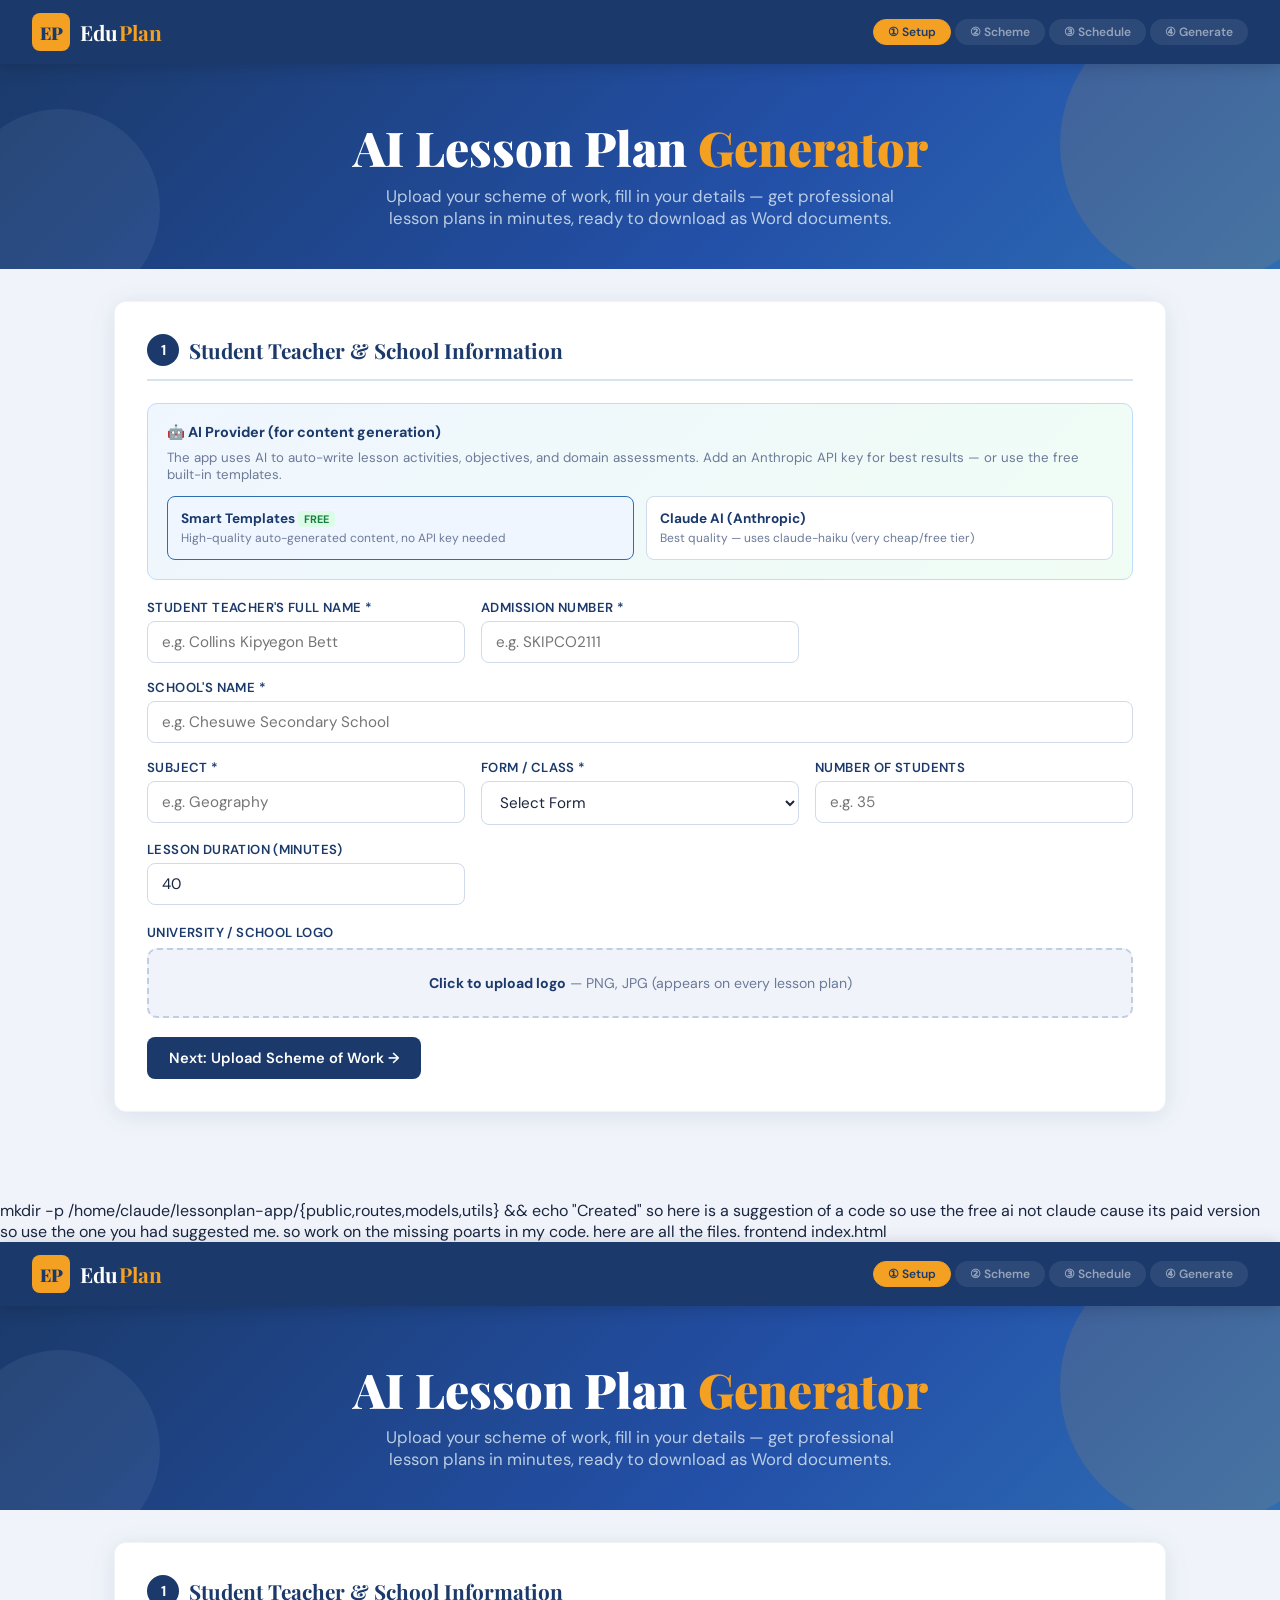
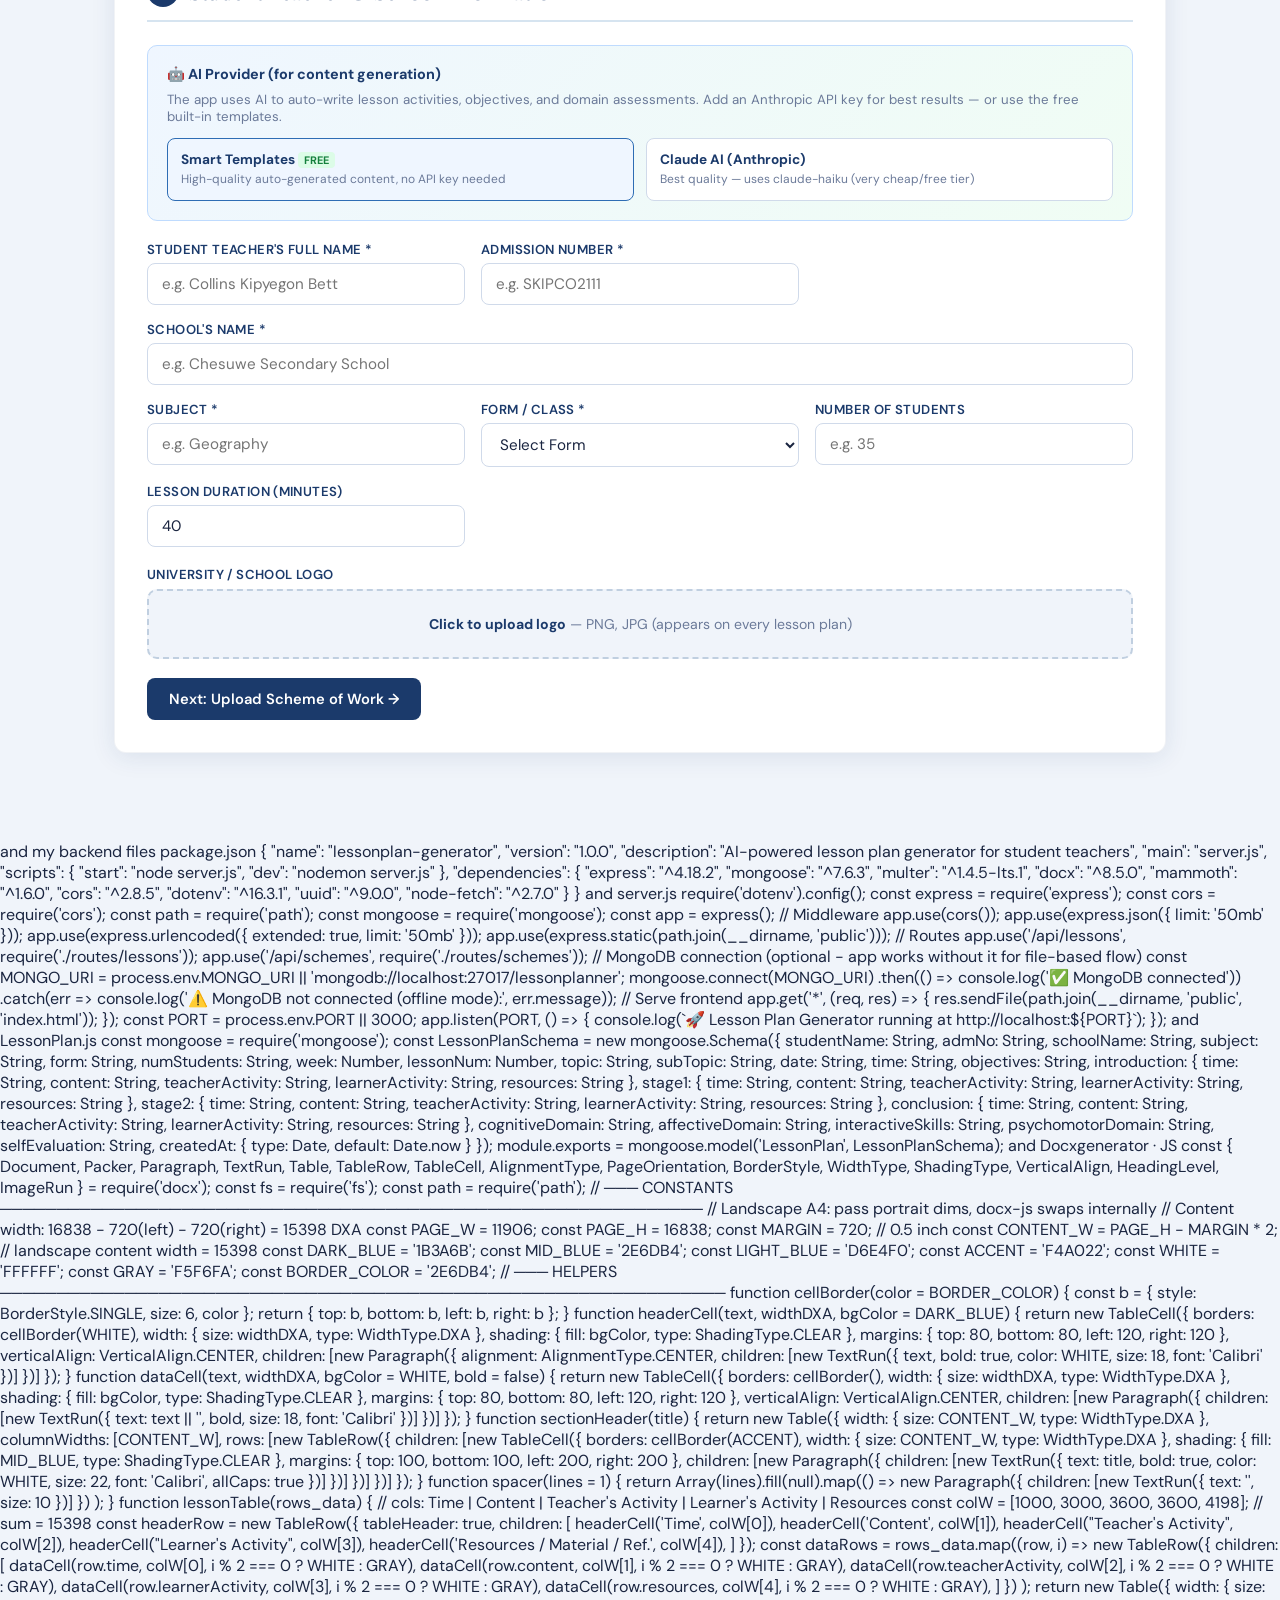
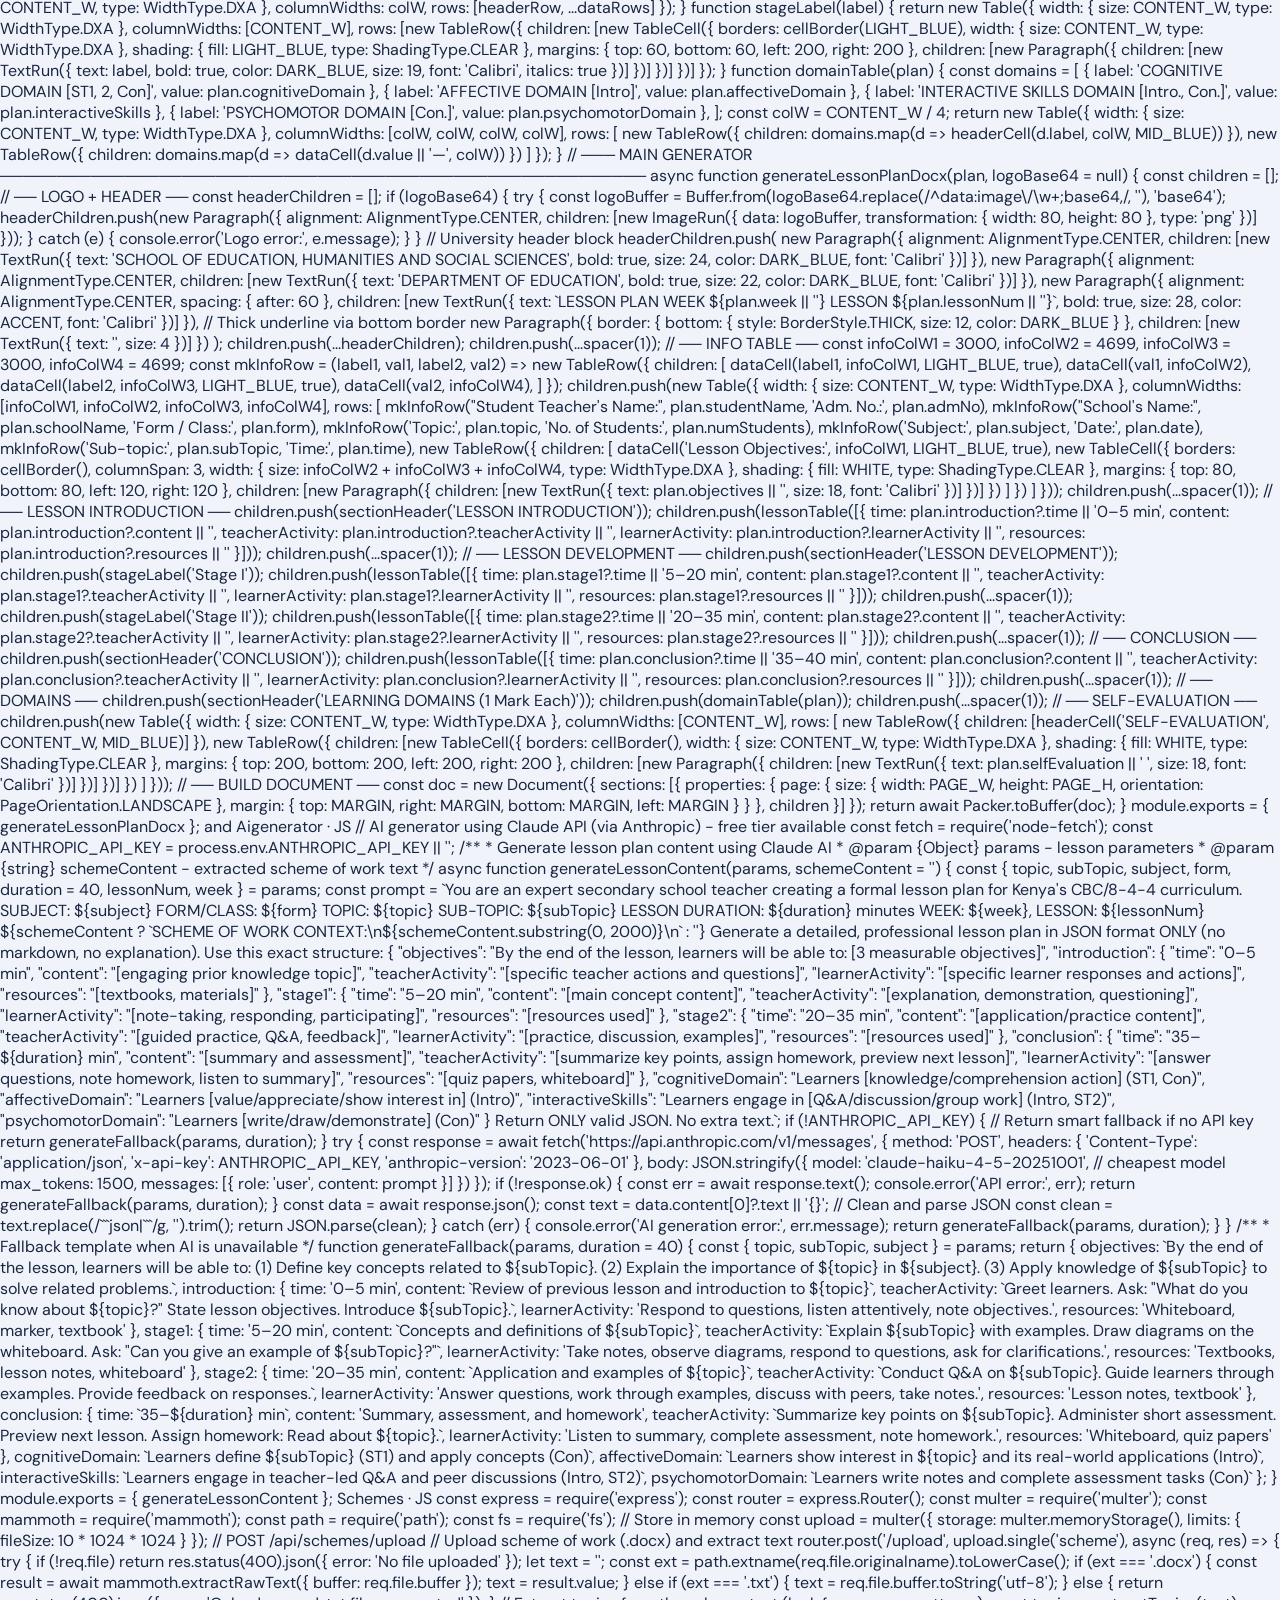
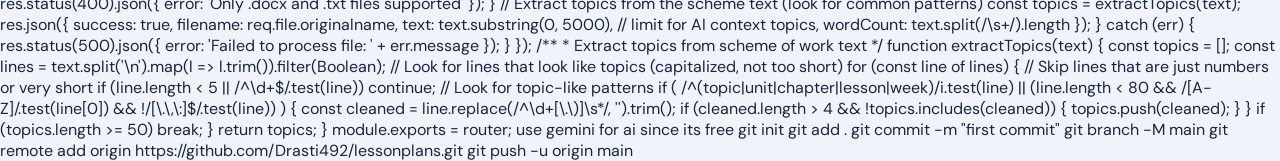
==== commit ca033bc7: "fixed frontend js loading" ====
--- a/trash.html
+++ b/trash.html
@@ -2994,4 +2994,12 @@
 git commit -m "first commit"
 git branch -M main
 git remote add origin https://github.com/Drasti492/lessonplans.git
-git push -u origin main+git push -u origin main
+
+
+
+
+
+
+
+
